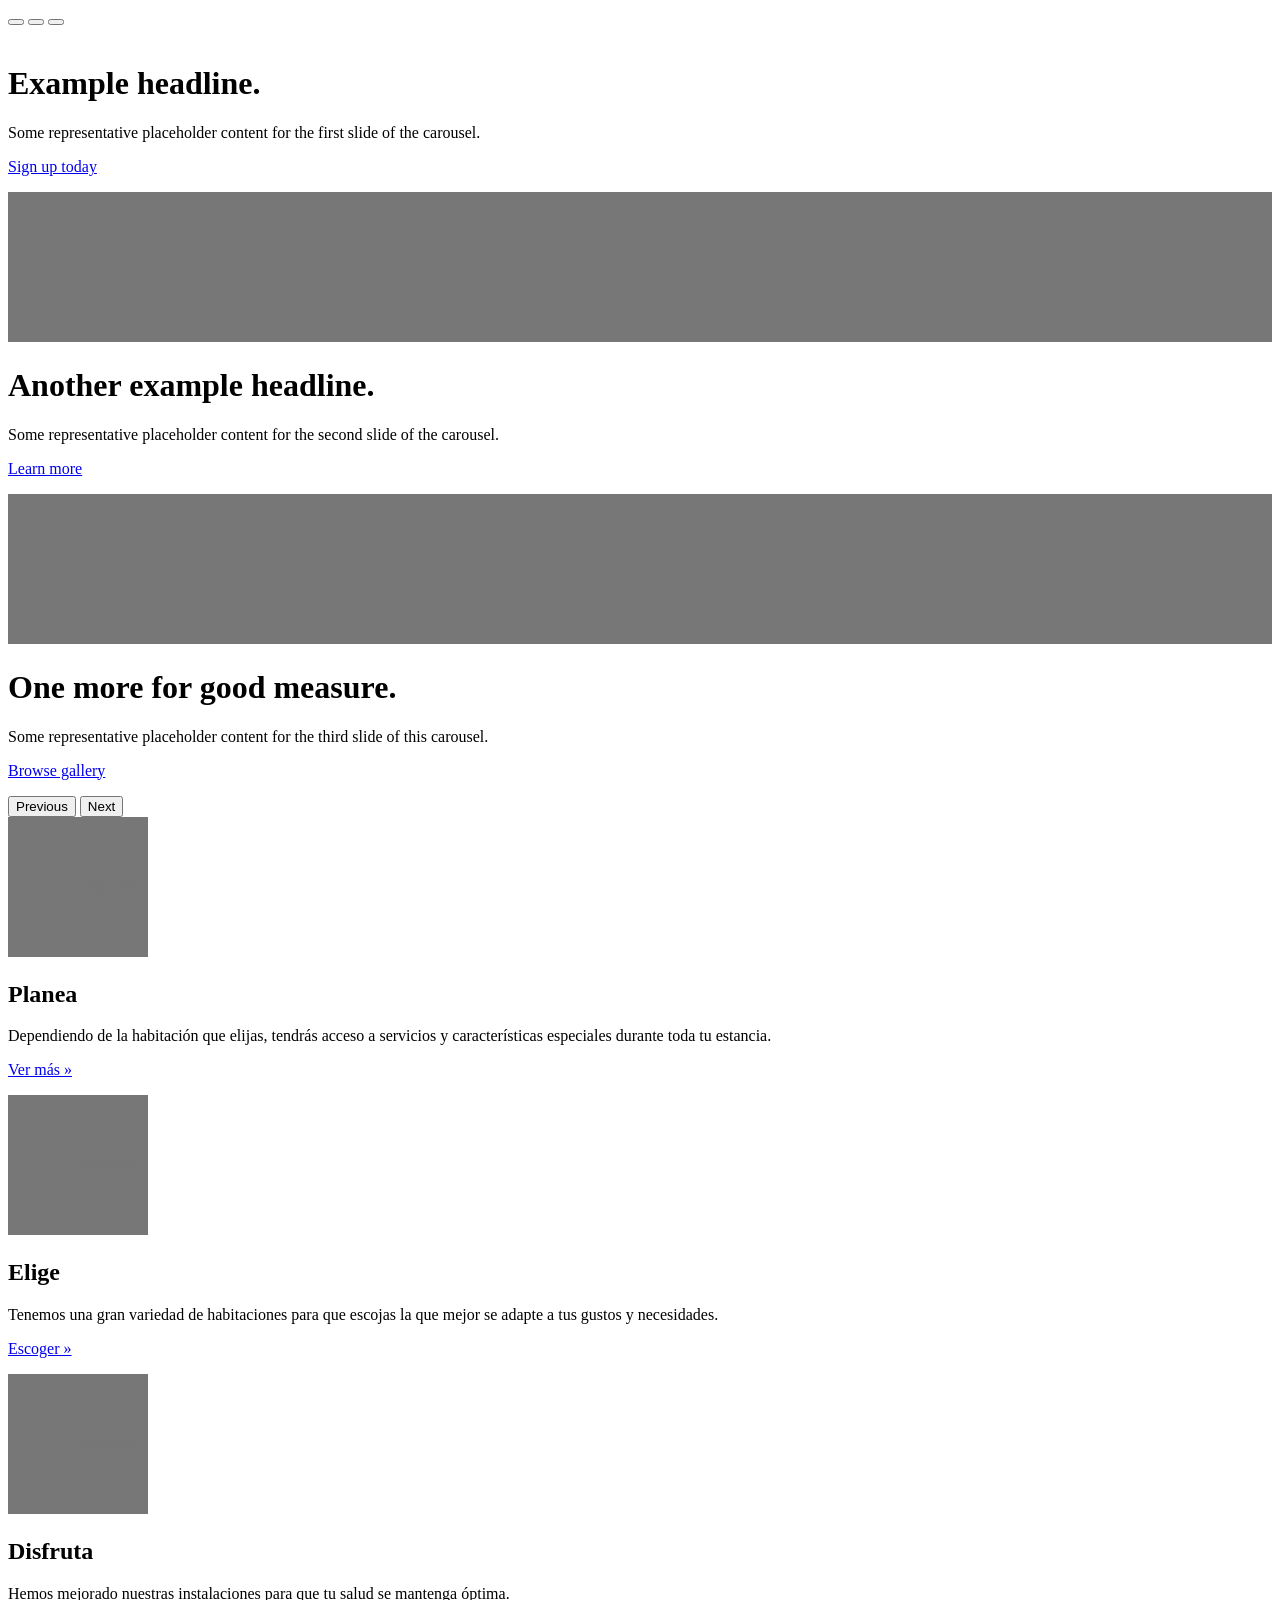
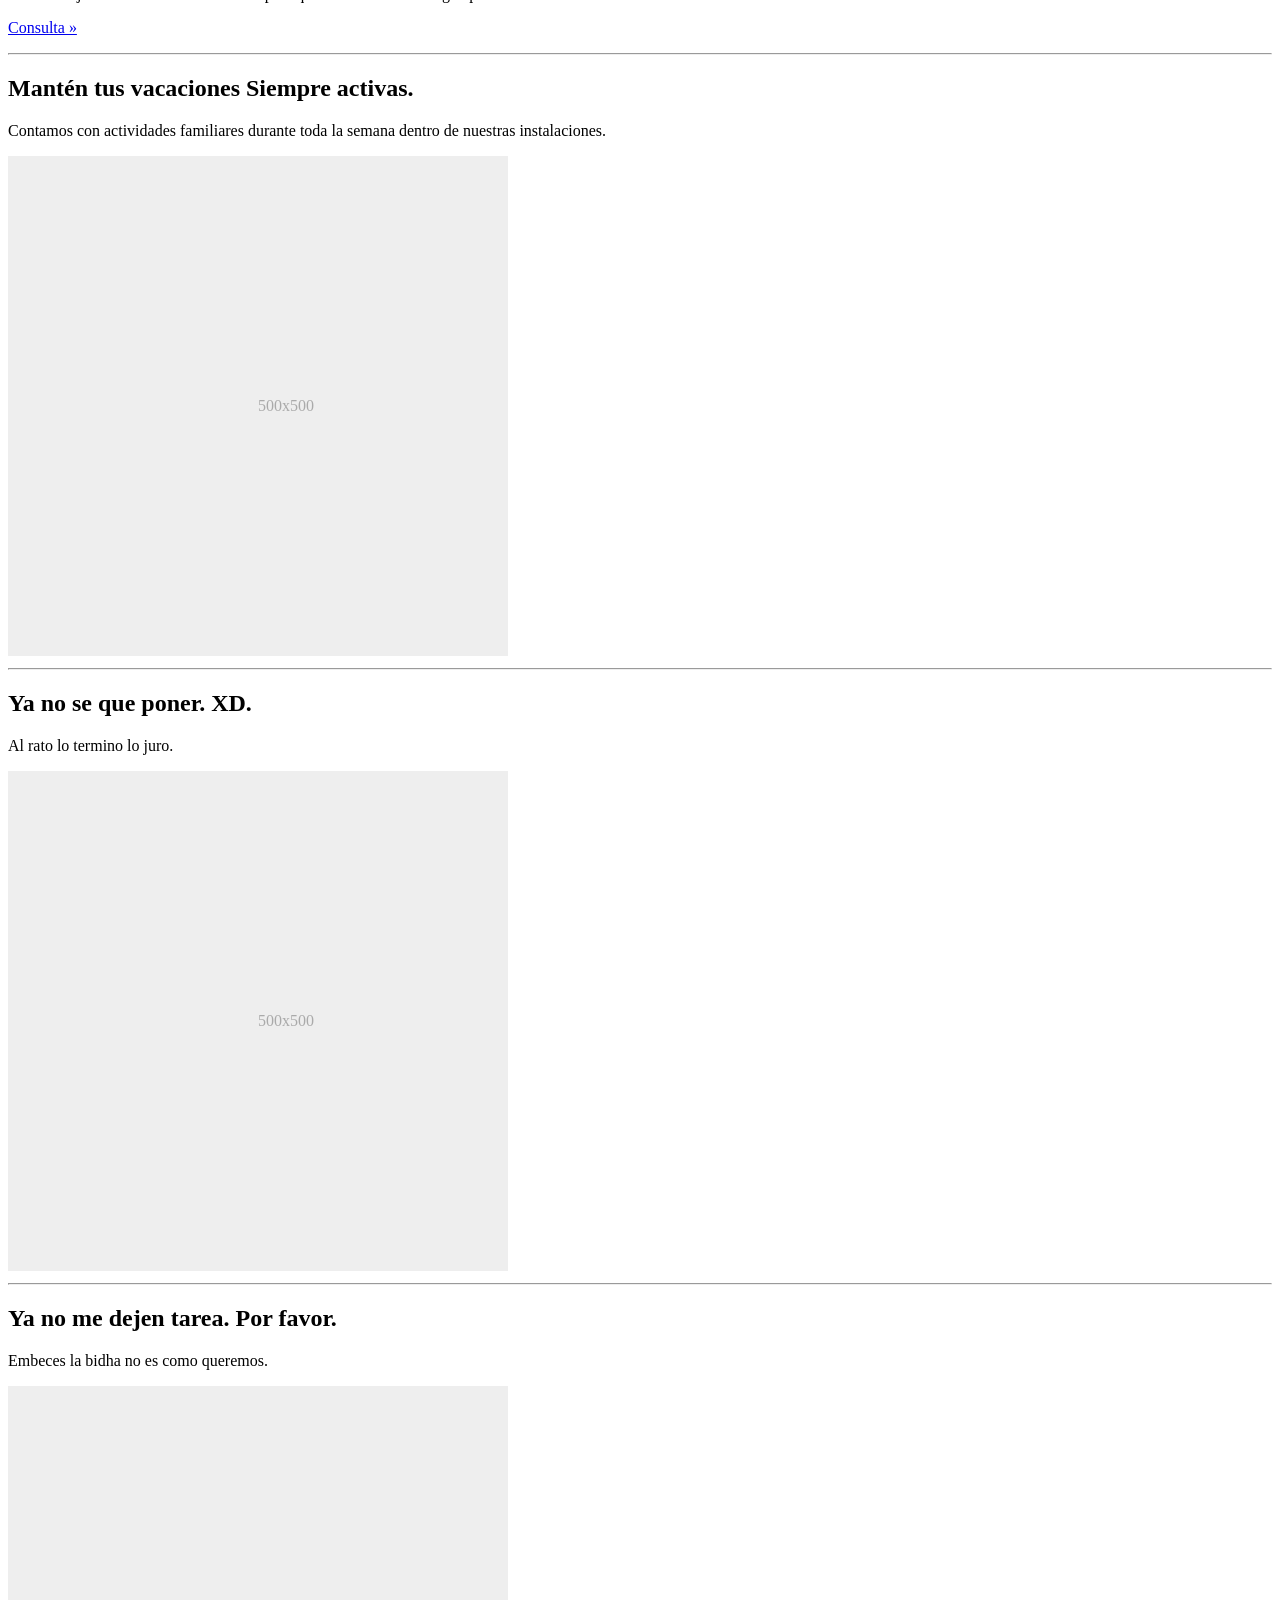
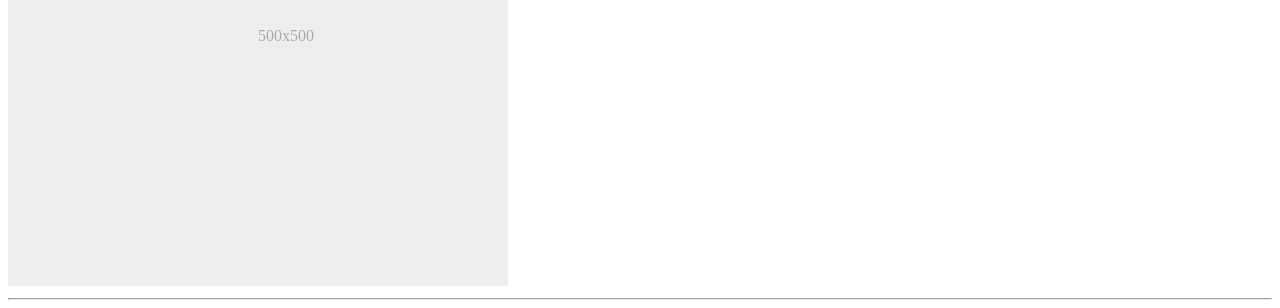
==== src/main/resources/templates/index.html @ cdafa725 "Creacion de estructura del proyecto y se agregan las plantilas base sin Thymeleaf" ====
<!doctype html>
<html lang="en">

<head>
	<title>Website menu 04</title>
	<meta charset="utf-8">
	<meta name="viewport" content="width=device-width, initial-scale=1, shrink-to-fit=no">

	<link rel="stylesheet" href="css/bootstrap.min.css">
	<link rel="stylesheet" href="css/styles.css">
	<link rel="stylesheet" href="css/index.css">

</head>

<body>
	<header>
		<div class="container menu-container">
			<!-- CARGAR LA NAVBAR -->
		</div>
	</header>

	<main>
		<div id="myCarousel" class="carousel slide m-3" data-bs-ride="carousel">
			<div class="carousel-indicators">
				<button type="button" data-bs-target="#myCarousel" data-bs-slide-to="0" class="active"
					aria-current="true" aria-label="Slide 1"></button>
				<button type="button" data-bs-target="#myCarousel" data-bs-slide-to="1" aria-label="Slide 2"></button>
				<button type="button" data-bs-target="#myCarousel" data-bs-slide-to="2" aria-label="Slide 3"></button>
			</div>
			<div class="carousel-inner ">
				<div class="carousel-item active">
					<img src="https://source.unsplash.com/tXqVe7oO-go/1600x900/" alt="">
					

					<div class="container">
						<div class="carousel-caption text-start">
							<h1>Example headline.</h1>
							<p>Some representative placeholder content for the first slide of the carousel.</p>
							<p><a class="btn btn-lg btn-primary" href="#">Sign up today</a></p>
						</div>
					</div>
				</div>
				<div class="carousel-item">
					<svg class="bd-placeholder-img" width="100%" height="100%" xmlns="http://www.w3.org/2000/svg"
						aria-hidden="true" preserveAspectRatio="xMidYMid slice" focusable="false">
						<rect width="100%" height="100%" fill="#777" />
					</svg>

					<div class="container">
						<div class="carousel-caption">
							<h1>Another example headline.</h1>
							<p>Some representative placeholder content for the second slide of the carousel.</p>
							<p><a class="btn btn-lg btn-primary" href="#">Learn more</a></p>
						</div>
					</div>
				</div>
				<div class="carousel-item">
					<svg class="bd-placeholder-img" width="100%" height="100%" xmlns="http://www.w3.org/2000/svg"
						aria-hidden="true" preserveAspectRatio="xMidYMid slice" focusable="false">
						<rect width="100%" height="100%" fill="#777" />
					</svg>

					<div class="container">
						<div class="carousel-caption text-end">
							<h1>One more for good measure.</h1>
							<p>Some representative placeholder content for the third slide of this carousel.</p>
							<p><a class="btn btn-lg btn-primary" href="#">Browse gallery</a></p>
						</div>
					</div>
				</div>
			</div>
			<button class="carousel-control-prev" type="button" data-bs-target="#myCarousel" data-bs-slide="prev">
				<span class="carousel-control-prev-icon" aria-hidden="true"></span>
				<span class="visually-hidden">Previous</span>
			</button>
			<button class="carousel-control-next" type="button" data-bs-target="#myCarousel" data-bs-slide="next">
				<span class="carousel-control-next-icon" aria-hidden="true"></span>
				<span class="visually-hidden">Next</span>
			</button>
		</div>


		<!-- Marketing messaging and featurettes
			  ================================================== -->
		<!-- Wrap the rest of the page in another container to center all the content. -->

		<div class="container marketing">

			<!-- Three columns of text below the carousel -->
			<div class="row blwcarr">
				<div class="col-lg-3 emp-container">
					<svg class="bd-placeholder-img rounded-circle" width="140" height="140"
						xmlns="http://www.w3.org/2000/svg" role="img" aria-label="Placeholder: 140x140"
						preserveAspectRatio="xMidYMid slice" focusable="false">
						<title>Placeholder</title>
						<rect width="100%" height="100%" fill="#777" /><text x="50%" y="50%" fill="#777"
							dy=".3em">140x140</text>
					</svg>

					<h2>Planea</h2>
					<p>Dependiendo de la habitación que elijas, tendrás acceso a servicios y características
						especiales durante toda tu estancia.</p>
					<p><a class="btn btn-secondary" href="#">Ver más &raquo;</a></p>
				</div><!-- /.col-lg-4 -->
				<div class="col-lg-3 emp-container">
					<svg class="bd-placeholder-img rounded-circle" width="140" height="140"
						xmlns="http://www.w3.org/2000/svg" role="img" aria-label="Placeholder: 140x140"
						preserveAspectRatio="xMidYMid slice" focusable="false">
						<title>Placeholder</title>
						<rect width="100%" height="100%" fill="#777" /><text x="50%" y="50%" fill="#777"
							dy=".3em">140x140</text>
					</svg>

					<h2>Elige</h2>
					<p>Tenemos una gran variedad de habitaciones para que escojas la que mejor 
						se adapte a tus gustos y necesidades.</p>
					<p><a class="btn btn-secondary" href="#">Escoger &raquo;</a></p>
				</div><!-- /.col-lg-4 -->
				<div class="col-lg-3 emp-container">
					<svg class="bd-placeholder-img rounded-circle" width="140" height="140"
						xmlns="http://www.w3.org/2000/svg" role="img" aria-label="Placeholder: 140x140"
						preserveAspectRatio="xMidYMid slice" focusable="false">
						<title>Placeholder</title>
						<rect width="100%" height="100%" fill="#777" /><text x="50%" y="50%" fill="#777"
							dy=".3em">140x140</text>
					</svg>

					<h2>Disfruta</h2>
					<p>Hemos mejorado nuestras instalaciones para que tu salud se mantenga óptima.</p>
					<p><a class="btn btn-secondary" href="#">Consulta &raquo;</a></p>
				</div><!-- /.col-lg-4 -->
			</div><!-- /.row -->


			<!-- START THE FEATURETTES -->

			<hr class="featurette-divider">

			<div class="row featurette">
				<div class="col-md-6 emp-container">
					<h2 class="featurette-heading">Mantén tus vacaciones <span class="text-muted">Siempre activas.</span></h2>
					<p class="lead">Contamos con actividades familiares durante toda la semana dentro de 
						nuestras instalaciones.</p>
				</div>
				<div class="col-md-5">
					<svg class="bd-placeholder-img bd-placeholder-img-lg featurette-image img-fluid mx-auto" width="500"
						height="500" xmlns="http://www.w3.org/2000/svg" role="img" aria-label="Placeholder: 500x500"
						preserveAspectRatio="xMidYMid slice" focusable="false">
						<title>Placeholder</title>
						<rect width="100%" height="100%" fill="#eee" /><text x="50%" y="50%" fill="#aaa"
							dy=".3em">500x500</text>
					</svg>

				</div>
			</div>

			<hr class="featurette-divider">

			<div class="row featurette">
				<div class="col-md-6 order-md-2 emp-container">
					<h2 class="featurette-heading">Ya no se que poner. <span class="text-muted">XD.</span></h2>
					<p class="lead">Al rato lo termino lo juro.</p>
				</div>
				<div class="col-md-5 order-md-1">
					<svg class="bd-placeholder-img bd-placeholder-img-lg featurette-image img-fluid mx-auto" width="500"
						height="500" xmlns="http://www.w3.org/2000/svg" role="img" aria-label="Placeholder: 500x500"
						preserveAspectRatio="xMidYMid slice" focusable="false">
						<title>Placeholder</title>
						<rect width="100%" height="100%" fill="#eee" /><text x="50%" y="50%" fill="#aaa"
							dy=".3em">500x500</text>
					</svg>

				</div>
			</div>

			<hr class="featurette-divider">

			<div class="row featurette">
				<div class="col-md-6 emp-container">
					<h2 class="featurette-heading">Ya no me dejen tarea. <span class="text-muted">Por favor.</span></h2>
					<p class="lead">Embeces la bidha no es como queremos.</p>
				</div>
				<div class="col-md-5">
					<svg class="bd-placeholder-img bd-placeholder-img-lg featurette-image img-fluid mx-auto" width="500"
						height="500" xmlns="http://www.w3.org/2000/svg" role="img" aria-label="Placeholder: 500x500"
						preserveAspectRatio="xMidYMid slice" focusable="false">
						<title>Placeholder</title>
						<rect width="100%" height="100%" fill="#eee" /><text x="50%" y="50%" fill="#aaa"
							dy=".3em">500x500</text>
					</svg>

				</div>
			</div>

			<hr class="featurette-divider">

			<!-- /END THE FEATURETTES -->

		</div><!-- /.container -->

	</main>


	<footer>
		<div class="footer-container">
			<!-- CARGAR EL FOOTER -->
		</div>
	</footer>

	<script src="js/jquery.min.js"></script>
	<script src="js/popper.js"></script>
	<script src="js/bootstrap.min.js"></script>
	<script src="js/main.js"></script>
	<!-- <script src="js/index.js"></script> -->
	<script src="https://kit.fontawesome.com/f7f981a367.js" crossorigin="anonymous"></script>

</body>

</html>
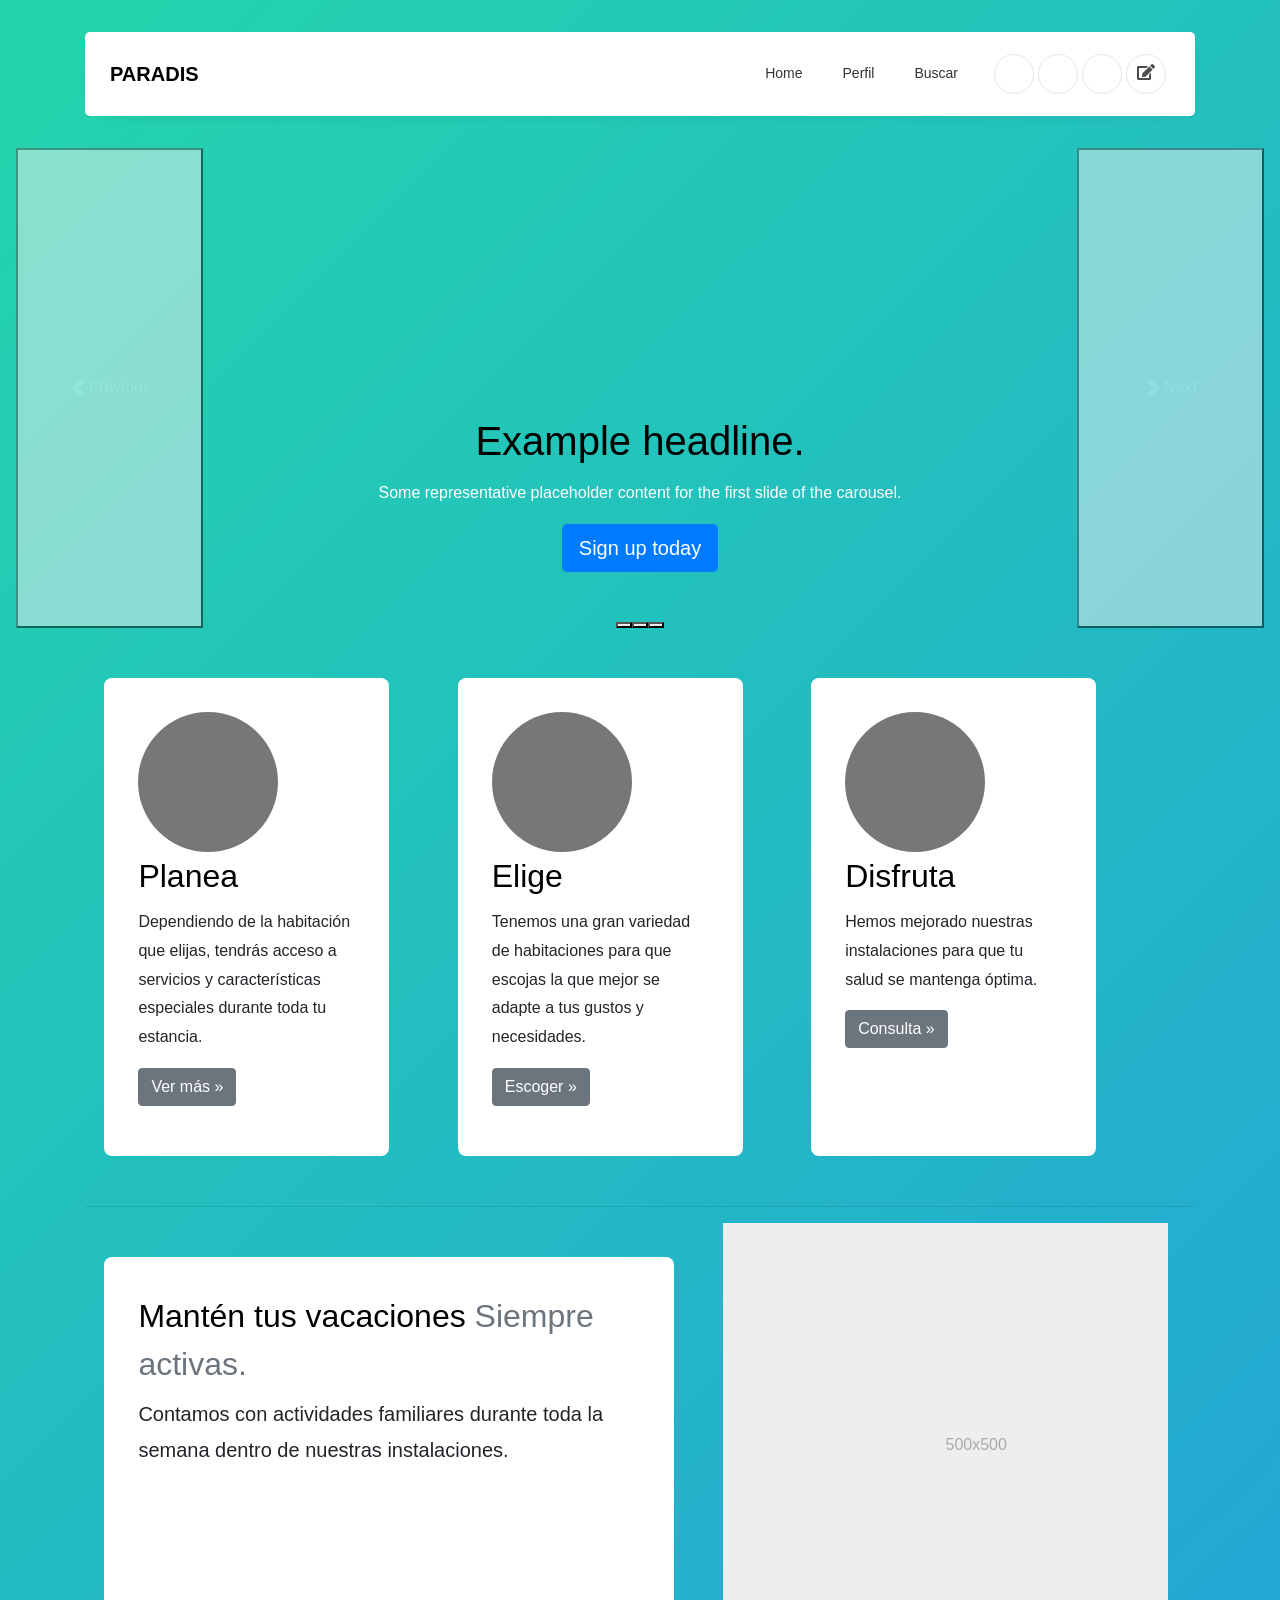
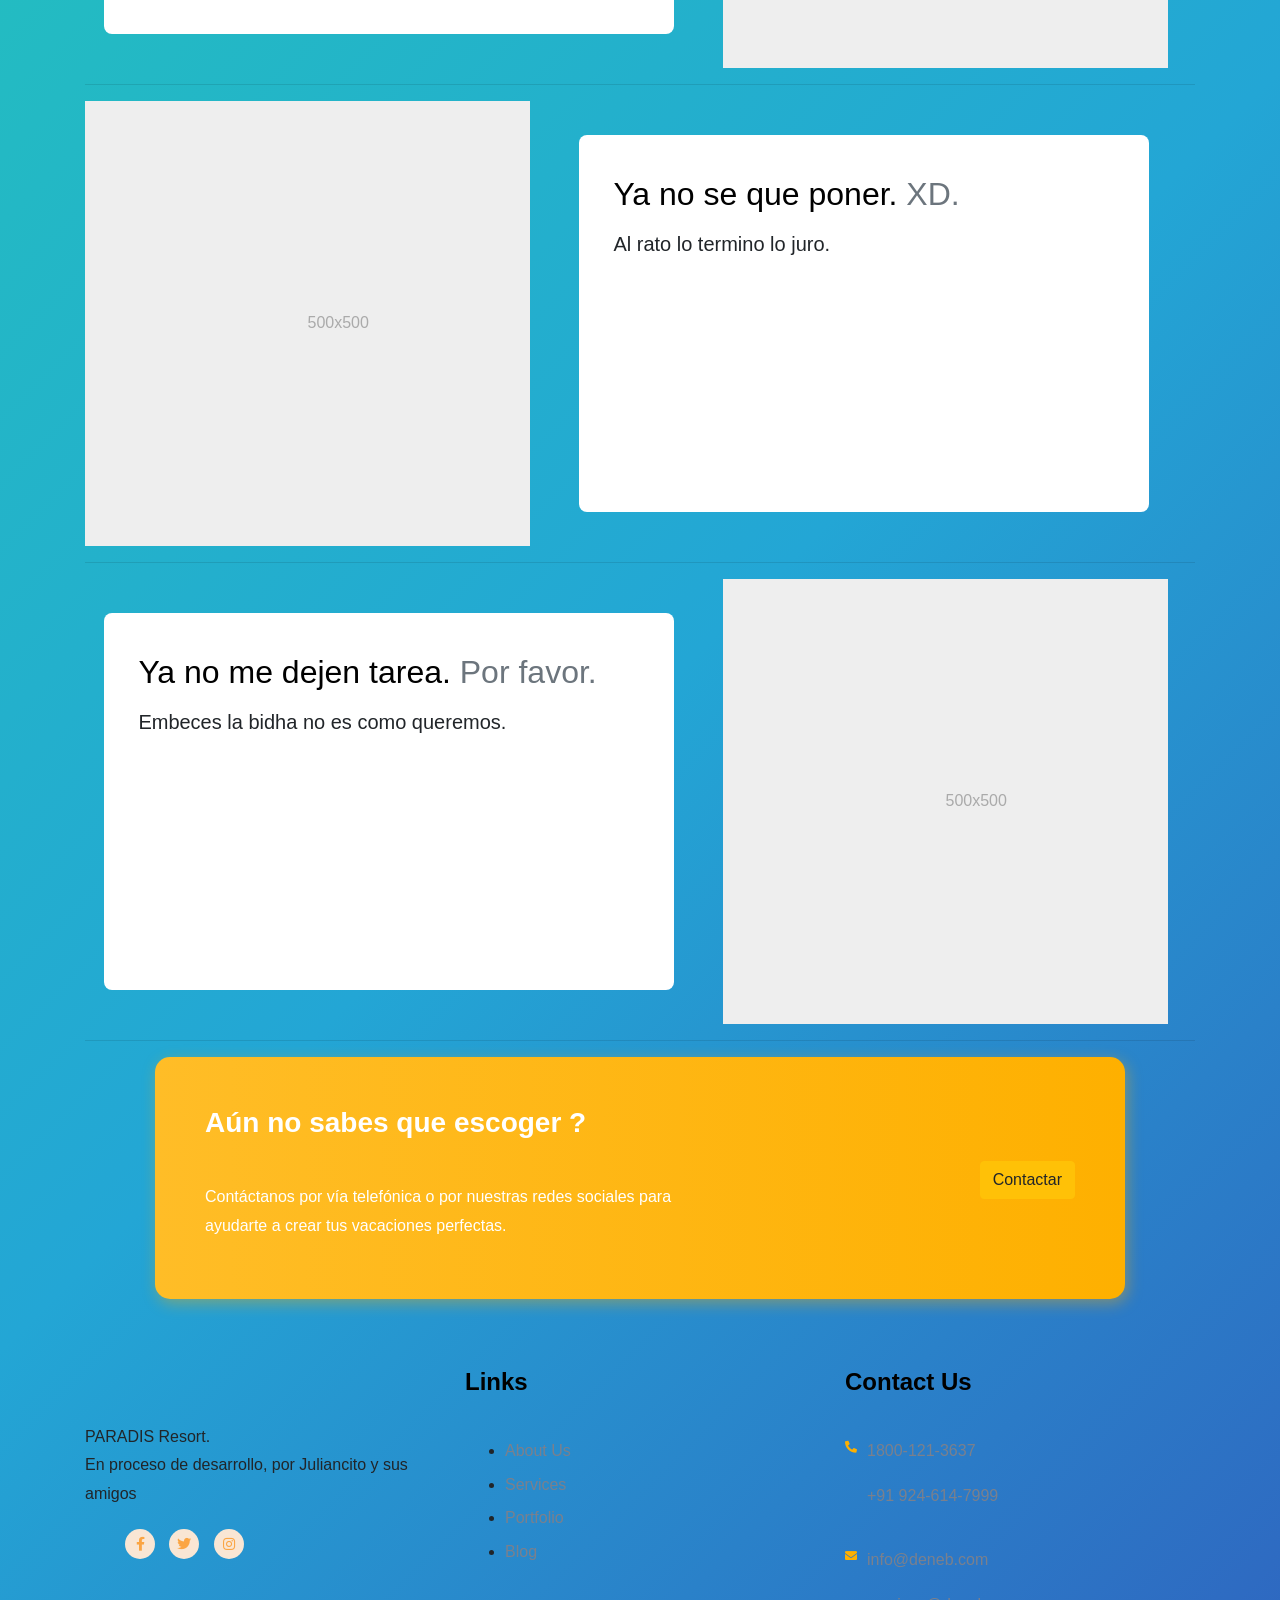
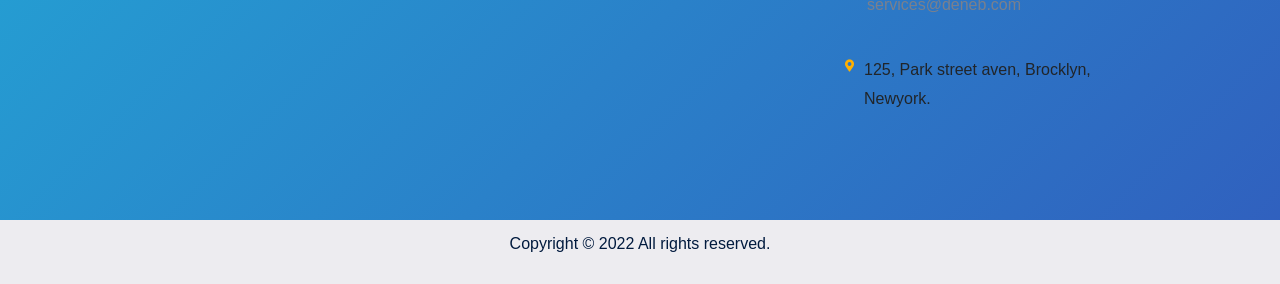
==== commit 0b75f409: "Modificacion a las vistas de perfil y home" ====
--- a/src/main/resources/templates/index.html
+++ b/src/main/resources/templates/index.html
@@ -1,21 +1,93 @@
 <!doctype html>
-<html lang="en">
+<html lang="es">
 
 <head>
-	<title>Website menu 04</title>
+	<title>PARADIS | Home</title>
 	<meta charset="utf-8">
 	<meta name="viewport" content="width=device-width, initial-scale=1, shrink-to-fit=no">
 
-	<link rel="stylesheet" href="css/bootstrap.min.css">
-	<link rel="stylesheet" href="css/styles.css">
-	<link rel="stylesheet" href="css/index.css">
+	<link
+      rel="stylesheet"
+      href="https://maxcdn.bootstrapcdn.com/bootstrap/4.5.2/css/bootstrap.min.css"
+    />
+    <link
+      rel="stylesheet"
+      href="https://use.fontawesome.com/releases/v5.15.1/css/all.css"
+      integrity="sha384-vp86vTRFVJgpjF9jiIGPEEqYqlDwgyBgEF109VFjmqGmIY/Y4HV4d3Gp2irVfcrp"
+      crossorigin="anonymous"
+    />
+    <script src="https://ajax.googleapis.com/ajax/libs/jquery/3.5.1/jquery.min.js"></script>
+    <script src="https://cdnjs.cloudflare.com/ajax/libs/popper.js/1.16.0/umd/popper.min.js"></script>
+    <script src="https://maxcdn.bootstrapcdn.com/bootstrap/4.5.2/js/bootstrap.min.js"></script>
+    <script src="https://cdn.jsdelivr.net/npm/sweetalert2@10"></script>
 
 </head>
 
 <body>
 	<header>
 		<div class="container menu-container">
-			<!-- CARGAR LA NAVBAR -->
+			<nav
+          class="navbar navbar-expand-lg ftco_navbar ftco-navbar-light"
+          id="ftco-navbar"
+        >
+          <div class="container">
+            <a class="navbar-brand" href="index.html">PARADIS</a>
+            <div class="social-media order-lg-last">
+              <p class="mb-0 d-flex">
+                <a
+                  href="#"
+                  class="d-flex align-items-center justify-content-center"
+                  ><span class="fa fa-facebook"
+                    ><i class="sr-only">Facebook</i></span
+                  ></a
+                >
+                <a
+                  href="#"
+                  class="d-flex align-items-center justify-content-center"
+                  ><span class="fa fa-twitter"
+                    ><i class="sr-only">Twitter</i></span
+                  ></a
+                >
+                <a
+                  href="#"
+                  class="d-flex align-items-center justify-content-center"
+                  ><span class="fa fa-instagram"
+                    ><i class="sr-only">Instagram</i></span
+                  ></a
+                >
+                <a
+                  th:href="@{/habitacion/crud-hotel}"
+                  class="d-flex align-items-center justify-content-center"
+                  ><span><i class="fas fa-edit"></i></span
+                ></a>
+              </p>
+            </div>
+            <button
+              class="navbar-toggler"
+              type="button"
+              data-bs-toggle="collapse"
+              data-bs-target="#ftco-nav"
+              aria-controls="ftco-nav"
+              aria-expanded="false"
+              aria-label="Toggle navigation"
+            >
+              <span class="fa fa-bars"></span> Menu
+            </button>
+            <div class="collapse navbar-collapse" id="ftco-nav">
+              <ul class="navbar-nav ml-auto mr-md-3">
+                <li class="nav-item">
+                  <a href="index.html" class="nav-link">Home</a>
+                </li>
+                <li class="nav-item">
+                  <a th:href="@{/usuario/sign-up}" class="nav-link">Perfil</a>
+                </li>
+                <li class="nav-item">
+                  <a href="searches.html" class="nav-link">Buscar</a>
+                </li>
+              </ul>
+            </div>
+          </div>
+        </nav>
 		</div>
 	</header>
 
@@ -203,17 +275,661 @@
 
 	<footer>
 		<div class="footer-container">
-			<!-- CARGAR EL FOOTER -->
+			<section class="deneb_cta">
+				<div class="container">
+				  <div class="cta_wrapper">
+					<div class="row align-items-center">
+					  <div class="col-lg-7">
+						<div class="cta_content">
+						  <h3>Aún no sabes que escoger ?</h3>
+						  <p>
+							Contáctanos por vía telefónica o por nuestras redes
+							sociales para ayudarte a crear tus vacaciones perfectas.
+						  </p>
+						</div>
+					  </div>
+					  <div class="col-lg-5">
+						<div class="button_box">
+						  <a href="#" class="btn btn-warning">Contactar</a>
+						</div>
+					  </div>
+					</div>
+				  </div>
+				</div>
+			  </section>
+			  <footer class="deneb_footer">
+				<div
+				  class="widget_wrapper"
+				  style="
+					background-image: url(http://demo.tortoizthemes.com/deneb-html/deneb-ltr/assets/images/footer_bg.png);
+				  "
+				>
+				  <div class="container">
+					<div class="row">
+					  <div class="col-lg-4 col-md-6 col-12">
+						<div class="widget widegt_about">
+						  <div class="widget_title">
+							<img
+							  src="assets/images/logo_1.png"
+							  class="img-fluid"
+							  alt=""
+							/>
+						  </div>
+						  <p>
+							PARADIS Resort. <br />
+							En proceso de desarrollo, por Juliancito y sus amigos
+						  </p>
+						  <ul class="social">
+							<li>
+							  <a href="#"><i class="fab fa-facebook-f"></i></a>
+							</li>
+							<li>
+							  <a href="#"><i class="fab fa-twitter"></i></a>
+							</li>
+							<li>
+							  <a href="#"><i class="fab fa-instagram"></i></a>
+							</li>
+						  </ul>
+						</div>
+					  </div>
+					  <div class="col-lg-4 col-md-6 col-sm-12">
+						<div class="widget widget_link">
+						  <div class="widget_title">
+							<h4>Links</h4>
+						  </div>
+						  <ul>
+							<li><a href="#">About Us</a></li>
+							<li><a href="#">Services</a></li>
+							<li><a href="#">Portfolio</a></li>
+							<li><a href="#">Blog</a></li>
+						  </ul>
+						</div>
+					  </div>
+					  <div class="col-lg-4 col-md-6 col-sm-12">
+						<div class="widget widget_contact">
+						  <div class="widget_title">
+							<h4>Contact Us</h4>
+						  </div>
+						  <div class="contact_info">
+							<div class="single_info">
+							  <div class="icon">
+								<i class="fas fa-phone-alt"></i>
+							  </div>
+							  <div class="info">
+								<p><a href="tel:+919246147999">1800-121-3637</a></p>
+								<p>
+								  <a href="tel:+919246147999">+91 924-614-7999</a>
+								</p>
+							  </div>
+							</div>
+							<div class="single_info">
+							  <div class="icon">
+								<i class="fas fa-envelope"></i>
+							  </div>
+							  <div class="info">
+								<p>
+								  <a href="mailto:info@deneb.com">info@deneb.com</a>
+								</p>
+								<p>
+								  <a href="mailto:services@deneb.com"
+									>services@deneb.com</a
+								  >
+								</p>
+							  </div>
+							</div>
+							<div class="single_info">
+							  <div class="icon">
+								<i class="fas fa-map-marker-alt"></i>
+							  </div>
+							  <div class="info">
+								<p>
+								  125, Park street aven, Brocklyn,<span
+									>Newyork.</span
+								  >
+								</p>
+							  </div>
+							</div>
+						  </div>
+						</div>
+					  </div>
+					</div>
+				  </div>
+				</div>
+				<div class="copyright_area">
+				  <div class="container">
+					<div class="row">
+					  <div class="col-lg-12">
+						<div class="copyright_text">
+						  <p>Copyright &copy; 2022 All rights reserved.</p>
+						</div>
+					  </div>
+					</div>
+				  </div>
+				</div>
+			  </footer>
 		</div>
 	</footer>
 
-	<script src="js/jquery.min.js"></script>
-	<script src="js/popper.js"></script>
-	<script src="js/bootstrap.min.js"></script>
-	<script src="js/main.js"></script>
+	
 	<!-- <script src="js/index.js"></script> -->
 	<script src="https://kit.fontawesome.com/f7f981a367.js" crossorigin="anonymous"></script>
 
+	<style>
+		:root{
+  --pd-color1: #00c6ff;
+  --pd-color2: #3931af;
+}
+
+body {
+  font-family: "Poppins", Arial, sans-serif;
+  font-size: 16px;
+  line-height: 1.8;
+  font-weight: normal;
+  background: linear-gradient(-45deg, var(--pd-color1) , var(--pd-color2), #23a6d5, #23d5ab);
+	background-size: 400% 400%;
+	animation: gradient 15s ease infinite;
+	height: 100vh;
+}
+
+@keyframes gradient {
+	0% {
+		background-position: 0% 50%;
+	}
+	50% {
+		background-position: 100% 50%;
+	}
+	100% {
+		background-position: 0% 50%;
+	}
+}
+
+a {
+  -webkit-transition: 0.3s all ease;
+  -o-transition: 0.3s all ease;
+  transition: 0.3s all ease;
+  color: var(--pd-color1);
+  text-decoration: none !important;
+}
+a:hover,
+a:focus {
+  text-decoration: none !important;
+  outline: none !important;
+  -webkit-box-shadow: none;
+  box-shadow: none;
+}
+
+h1,
+h2,
+h3,
+h4,
+h5,
+.h1,
+.h2,
+.h3,
+.h4,
+.h5 {
+  line-height: 1.5;
+  font-weight: 400;
+  font-family: "Poppins", Arial, sans-serif;
+  color: #000;
+}
+
+.bg-primary {
+  background: var(--pd-color1) !important;
+}
+
+.ftco-section {
+  padding: 7em 0;
+}
+
+.ftco-no-pt {
+  padding-top: 0;
+}
+
+.ftco-no-pb {
+  padding-bottom: 0;
+}
+
+.heading-section {
+  font-size: 28px;
+  color: #000;
+}
+
+.img {
+  background-size: cover;
+  background-repeat: no-repeat;
+  background-position: center center;
+}
+
+.ftco-navbar-light {
+  background: #fff !important;
+  z-index: 3;
+  padding: 10px 10px;
+  border-radius: 5px;
+  -webkit-box-shadow: 0px 5px 20px -17px rgba(0, 0, 0, 0.34);
+  -moz-box-shadow: 0px 5px 20px -17px rgba(0, 0, 0, 0.34);
+  box-shadow: 0px 5px 20px -17px rgba(0, 0, 0, 0.34);
+}
+@media (max-width: 991.98px) {
+  .ftco-navbar-light {
+    background: #000 !important;
+    position: relative;
+    top: 0;
+    padding: 10px 15px;
+  }
+}
+.ftco-navbar-light .navbar-brand {
+  color: #000;
+  text-transform: uppercase;
+  font-weight: 700;
+}
+.ftco-navbar-light .navbar-brand:hover,
+.ftco-navbar-light .navbar-brand:focus {
+  color: #000;
+}
+@media (max-width: 991.98px) {
+  .ftco-navbar-light .navbar-brand {
+    color: #fff;
+  }
+}
+@media (max-width: 991.98px) {
+  .ftco-navbar-light .navbar-nav {
+    padding-bottom: 10px;
+  }
+}
+.ftco-navbar-light .navbar-nav > .nav-item > .nav-link {
+  font-size: 14px;
+  padding-top: 1.2rem;
+  padding-bottom: 1.2rem;
+  padding-left: 20px;
+  padding-right: 20px;
+  font-weight: 400;
+  color: #333333;
+  position: relative;
+  opacity: 1 !important;
+}
+.ftco-navbar-light .navbar-nav > .nav-item > .nav-link:hover {
+  color: var(--pd-color1);
+}
+@media (max-width: 991.98px) {
+  .ftco-navbar-light .navbar-nav > .nav-item > .nav-link {
+    padding-left: 0;
+    padding-right: 0;
+    padding-top: 0.5rem;
+    padding-bottom: 0.5rem;
+    color: rgba(255, 255, 255, 0.7);
+  }
+  .ftco-navbar-light .navbar-nav > .nav-item > .nav-link:hover {
+    color: #fff;
+  }
+}
+.ftco-navbar-light .navbar-nav > .nav-item .dropdown-menu {
+  border: none;
+  background: #fff;
+  -webkit-box-shadow: 0px 10px 34px -20px rgba(0, 0, 0, 0.41);
+  -moz-box-shadow: 0px 10px 34px -20px rgba(0, 0, 0, 0.41);
+  box-shadow: 0px 10px 34px -20px rgba(0, 0, 0, 0.41);
+  border-radius: 4px;
+  padding: 0;
+}
+.ftco-navbar-light .navbar-nav > .nav-item .dropdown-menu .dropdown-item {
+  font-size: 12px;
+  color: #000;
+}
+.ftco-navbar-light .navbar-nav > .nav-item .dropdown-menu .dropdown-item:hover,
+.ftco-navbar-light .navbar-nav > .nav-item .dropdown-menu .dropdown-item:focus {
+  background: var(--pd-color1);
+  color: #fff;
+}
+.ftco-navbar-light .navbar-nav > .nav-item.cta > a {
+  color: #fff;
+  background: var(--pd-color1);
+  border-radius: 0px;
+}
+@media (max-width: 767.98px) {
+  .ftco-navbar-light .navbar-nav > .nav-item.cta > a {
+    padding-left: 15px;
+    padding-right: 15px;
+  }
+}
+@media (max-width: 991.98px) {
+  .ftco-navbar-light .navbar-nav > .nav-item.cta > a {
+    color: #fff;
+    background: var(--pd-color1);
+    border-radius: 4px;
+  }
+}
+.ftco-navbar-light .navbar-nav > .nav-item.active > a {
+  color: var(--pd-color1);
+}
+@media (max-width: 991.98px) {
+  .ftco-navbar-light .navbar-nav > .nav-item.active > a {
+    color: #fff;
+  }
+}
+.ftco-navbar-light .navbar-toggler {
+  border: none;
+  color: rgba(255, 255, 255, 0.5) !important;
+  cursor: pointer;
+  padding-right: 0;
+  text-transform: uppercase;
+  font-size: 16px;
+  letter-spacing: 0.1em;
+}
+.ftco-navbar-light .navbar-toggler:focus {
+  outline: none !important;
+}
+
+.social-media p a {
+  border: 1px solid #e6e6e6;
+  width: 40px;
+  height: 40px;
+  border-radius: 50%;
+  margin-right: 4px;
+}
+.social-media p a span {
+  color: #4d4d4d;
+}
+.social-media p a:hover {
+  background: var(--pd-color1);
+  border-color: var(--pd-color1);
+}
+.social-media p a:hover span {
+  color: #fff;
+}
+@media (max-width: 991.98px) {
+  .social-media p a {
+    border-color: #fff;
+    width: 30px;
+    height: 30px;
+  }
+  .social-media p a span {
+    color: #fff;
+  }
+}
+
+/* FOOTER STYLES */
+
+.deneb_footer .widget_wrapper {
+    background-repeat: no-repeat;
+    background-size: cover;
+    padding-top: 200px;
+    padding-bottom: 70px;
+}
+@media (max-width: 767px) {
+    .deneb_footer .widget_wrapper .widget {
+        margin-bottom: 40px;
+    }
+}
+.deneb_footer .widget_wrapper .widget .widget_title {
+    margin-bottom: 30px;
+}
+.deneb_footer .widget_wrapper .widget .widget_title h4 {
+    font-weight: bold;
+}
+.deneb_footer .widget_wrapper .widget .widget_title h4:after {
+    content: "";
+    display: block;
+    background: url(../images/shape/line.png) no-repeat;
+    max-width: 38px;
+    height: 2px;
+    margin-top: 5px;
+}
+.deneb_footer .widget_wrapper .widegt_about p {
+    margin-bottom: 20px;
+}
+.deneb_footer .widget_wrapper .widegt_about .social li {
+    display: inline-block;
+    margin-right: 10px;
+}
+.deneb_footer .widget_wrapper .widegt_about .social li a {
+    display: block;
+    width: 30px;
+    height: 30px;
+    line-height: 30px;
+    text-align: center;
+    border-radius: 50%;
+    background-color: #f9e6d4;
+    color: #fba543;
+    font-size: 14px;
+    -webkit-transition: all all 0.5s ease-out 0s;
+    -moz-transition: all all 0.5s ease-out 0s;
+    -ms-transition: all all 0.5s ease-out 0s;
+    -o-transition: all all 0.5s ease-out 0s;
+    transition: all all 0.5s ease-out 0s;
+}
+.deneb_footer .widget_wrapper .widegt_about .social li a:hover,
+.deneb_footer .widget_wrapper .widegt_about .social li a:focus {
+    background-image: -moz-linear-gradient(0deg, #ffbd27 0%, #feb000 100%);
+    background-image: -webkit-linear-gradient(0deg, #ffbd27 0%, #feb000 100%);
+    background-image: -ms-linear-gradient(0deg, #ffbd27 0%, #feb000 100%);
+    color: #fff;
+    box-shadow: 2.5px 4.33px 15px 0px rgba(254, 176, 0, 0.4);
+}
+.deneb_footer .widget_wrapper .widget_link ul li {
+    margin-bottom: 5px;
+}
+.deneb_footer .widget_wrapper .widget_link ul li a {
+    text-transform: capitalize;
+    color: #7a808d;
+}
+.deneb_footer .widget_wrapper .widget_link ul li a:hover,
+.deneb_footer .widget_wrapper .widget_link ul li a:focus {
+    color: #feb000;
+}
+.deneb_footer .widget_wrapper .widget_contact .contact_info .single_info {
+    max-width: 250px;
+    display: flex;
+    flex-wrap: wrap;
+    margin-bottom: 20px;
+}
+.deneb_footer .widget_wrapper .widget_contact .contact_info .single_info .icon {
+    font-size: 12px;
+    color: #feb000;
+    margin-right: 10px;
+}
+.deneb_footer .widget_wrapper .widget_contact .contact_info .single_info .info p a {
+    color: #7a808d;
+}
+.deneb_footer .widget_wrapper .widget_contact .contact_info .single_info .info p span {
+    display: block;
+}
+
+.deneb_footer .copyright_area {
+    background: #edecf0;
+    padding: 10px 0;
+}
+.deneb_footer .copyright_area .copyright_text {
+    text-align: center;
+}
+.deneb_footer .copyright_area .copyright_text p {
+    color: #011a3e;
+}
+.deneb_footer .copyright_area .copyright_text p span {
+    color: #feb000;
+}
+.deneb_cta .cta_wrapper {
+    padding: 45px 50px 42px;
+    max-width: 970px;
+    border-radius: 15px;
+    margin: auto;
+    margin-bottom: -135px;
+    position: relative;
+    background-image: -moz-linear-gradient(0deg, #ffbd27 0%, #feb000 100%);
+    background-image: -webkit-linear-gradient(0deg, #ffbd27 0%, #feb000 100%);
+    background-image: -ms-linear-gradient(0deg, #ffbd27 0%, #feb000 100%);
+    box-shadow: 2.5px 4.33px 15px 0px rgba(254, 176, 0, 0.4);
+    z-index: 1;
+}
+.deneb_cta .cta_wrapper:after {
+    content: "";
+    background: url(../images/shape/cta_shape.png) no-repeat;
+    background-position: bottom;
+    width: 100%;
+    height: 100%;
+    position: absolute;
+    bottom: 0;
+    left: 0;
+    z-index: -1;
+}
+.deneb_cta .cta_wrapper .cta_content h3 {
+    color: #fff;
+    font-weight: bold;
+}
+@media (max-width: 767px) {
+    .deneb_cta .cta_wrapper .cta_content h3 {
+        font-size: 24px;
+    }
+}
+.deneb_cta .cta_wrapper .cta_content h3:after {
+    content: "";
+    display: block;
+    background: url(../images/shape/line_2.png) no-repeat;
+    max-width: 110px;
+    height: 2px;
+    margin-top: 13px;
+    margin-bottom: 24px;
+}
+.deneb_cta .cta_wrapper .cta_content p {
+    color: #fff;
+}
+.deneb_cta .cta_wrapper .button_box {
+    float: right;
+}
+@media only screen and (min-width: 768px) and (max-width: 991px) {
+    .deneb_cta .cta_wrapper .button_box {
+        float: none;
+        text-align: left;
+        margin-top: 30px;
+    }
+}
+@media (max-width: 767px) {
+    .deneb_cta .cta_wrapper .button_box {
+        float: none;
+        text-align: center;
+        margin-top: 30px;
+    }
+}
+.deneb_cta .cta_wrapper .button_box .deneb_btn {
+    background: #fff;
+    color: #011a3e;
+}
+.deneb_cta .cta_wrapper .button_box .deneb_btn:hover,
+.deneb_cta .cta_wrapper .button_box .deneb_btn:focus {
+    box-shadow: 2.5px 4.33px 15px 0px rgba(0, 0, 0, 0.15);
+}
+
+.menu-container{
+  margin-top: 2rem;
+  margin-bottom: 2rem;
+}
+
+
+
+.carousel-item{
+    height: 30rem;    
+}
+
+.emp-container{
+  padding: 3%;
+  margin-top: 3%;
+  margin-bottom: 3%;
+  margin-right: 3%;
+  margin-left: 3%;
+  box-sizing: border-box;
+  border-radius: 0.5rem;
+  background: #fff;
+}
+	</style>
+
+	<script>
+		$('#myCarousel').carousel({
+    interval: false
+  });
+  $('#carousel-thumbs').carousel({
+    interval: false
+  });
+  
+  // handles the carousel thumbnails
+  // https://stackoverflow.com/questions/25752187/bootstrap-carousel-with-thumbnails-multiple-carousel
+  $('[id^=carousel-selector-]').click(function() {
+    var id_selector = $(this).attr('id');
+    var id = parseInt( id_selector.substr(id_selector.lastIndexOf('-') + 1) );
+    $('#myCarousel').carousel(id);
+  });
+  // Only display 3 items in nav on mobile.
+  if ($(window).width() < 575) {
+    $('#carousel-thumbs .row div:nth-child(4)').each(function() {
+      var rowBoundary = $(this);
+      $('<div class="row mx-0">').insertAfter(rowBoundary.parent()).append(rowBoundary.nextAll().addBack());
+    });
+    $('#carousel-thumbs .carousel-item .row:nth-child(even)').each(function() {
+      var boundary = $(this);
+      $('<div class="carousel-item">').insertAfter(boundary.parent()).append(boundary.nextAll().addBack());
+    });
+  }
+  // Hide slide arrows if too few items.
+  if ($('#carousel-thumbs .carousel-item').length < 2) {
+    $('#carousel-thumbs [class^=carousel-control-]').remove();
+    $('.machine-carousel-container #carousel-thumbs').css('padding','0 5px');
+  }
+  // when the carousel slides, auto update
+  $('#myCarousel').on('slide.bs.carousel', function(e) {
+    var id = parseInt( $(e.relatedTarget).attr('data-slide-number') );
+    $('[id^=carousel-selector-]').removeClass('selected');
+    $('[id=carousel-selector-'+id+']').addClass('selected');
+  });
+  // when user swipes, go next or previous
+  $('#myCarousel').swipe({
+    fallbackToMouseEvents: true,
+    swipeLeft: function(e) {
+      $('#myCarousel').carousel('next');
+    },
+    swipeRight: function(e) {
+      $('#myCarousel').carousel('prev');
+    },
+    allowPageScroll: 'vertical',
+    preventDefaultEvents: false,
+    threshold: 75
+  });
+  /*
+  $(document).on('click', '[data-toggle="lightbox"]', function(event) {
+    event.preventDefault();
+    $(this).ekkoLightbox();
+  });
+  */
+  
+  $('#myCarousel .carousel-item img').on('click', function(e) {
+    var src = $(e.target).attr('data-remote');
+    if (src) $(this).ekkoLightbox();
+  });
+
+  
+        $(document).ready(function () {
+          $(".menu-container").load("nav.html");
+		  $(".footer-container").load("footer.html");
+        });
+      
+
+(function($) {
+
+	"use strict";
+
+	$('nav .dropdown').hover(function(){
+		var $this = $(this);
+		$this.addClass('show');
+		$this.find('> a').attr('aria-expanded', true);
+		$this.find('.dropdown-menu').addClass('show');
+	}, function(){
+		var $this = $(this);
+			$this.removeClass('show');
+			$this.find('> a').attr('aria-expanded', false);
+			$this.find('.dropdown-menu').removeClass('show');
+	});
+
+})(jQuery);
+
+	</script>
 </body>
 
 </html>
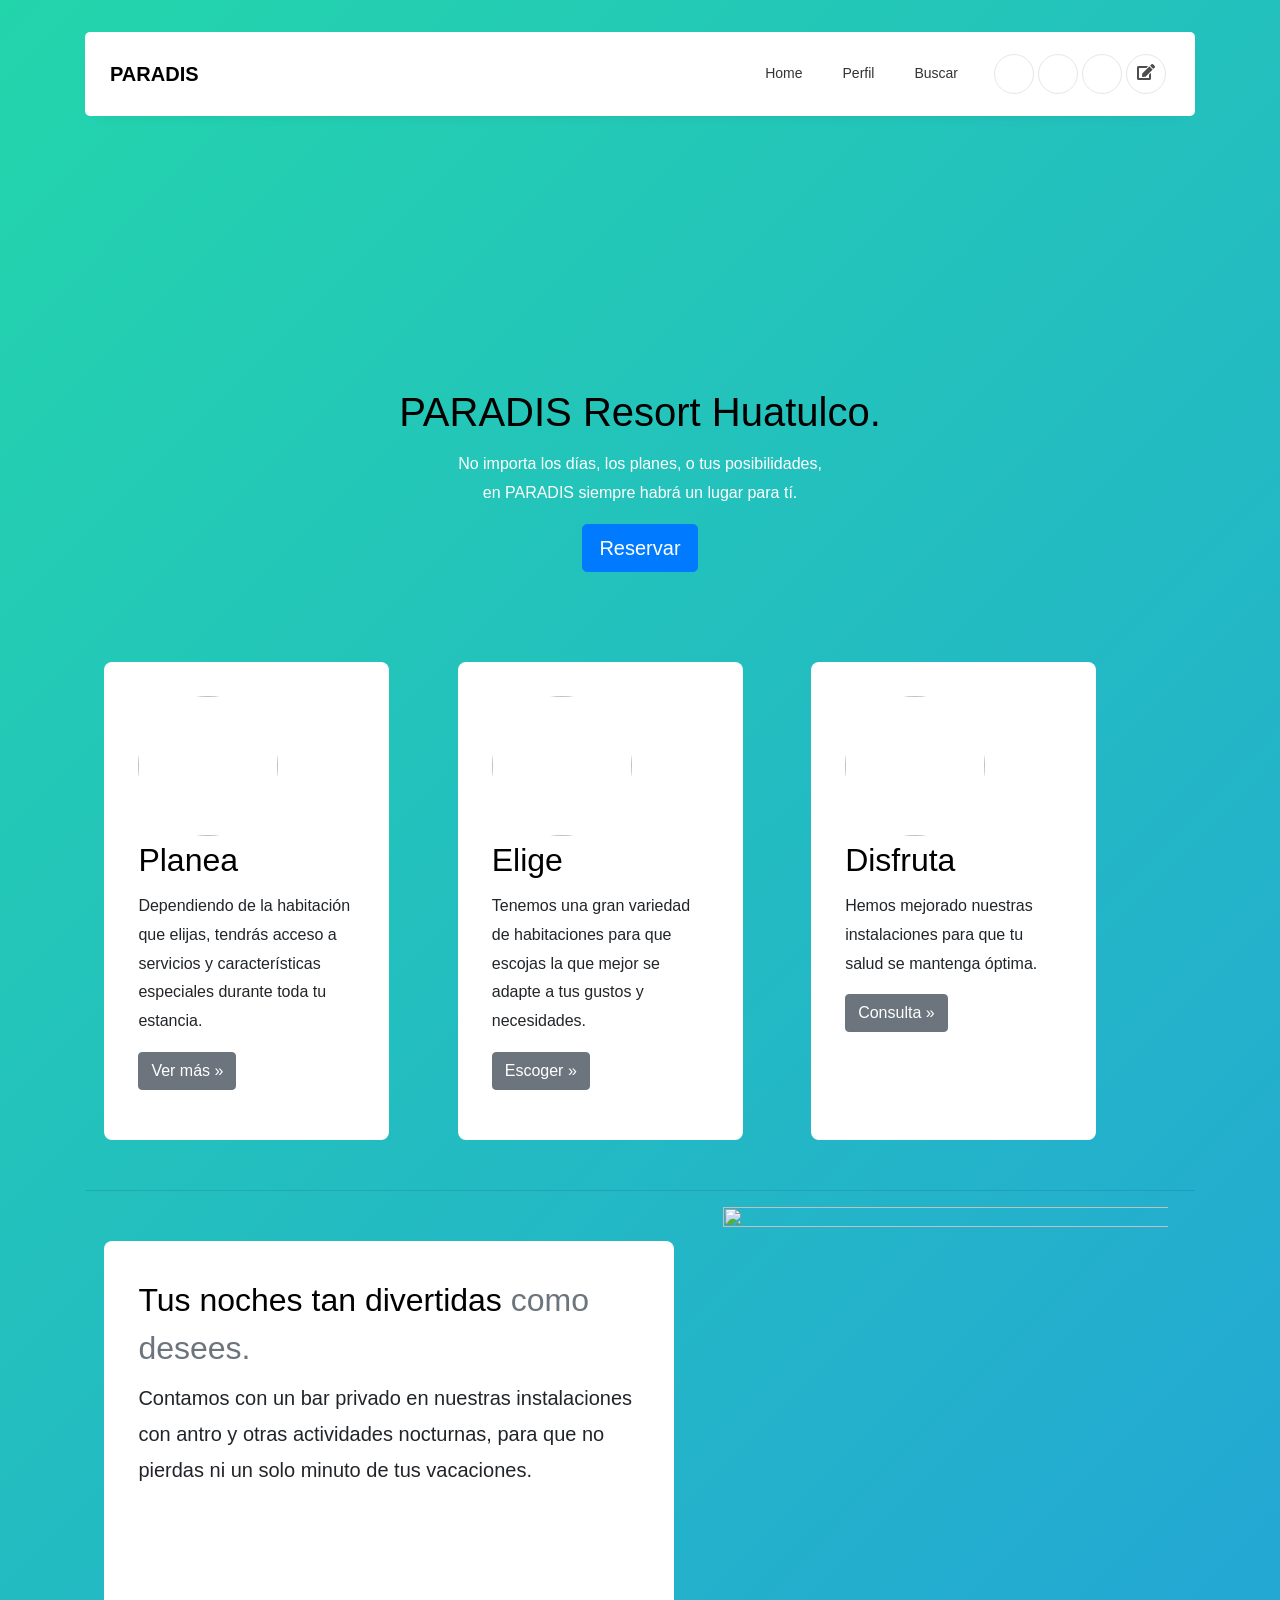
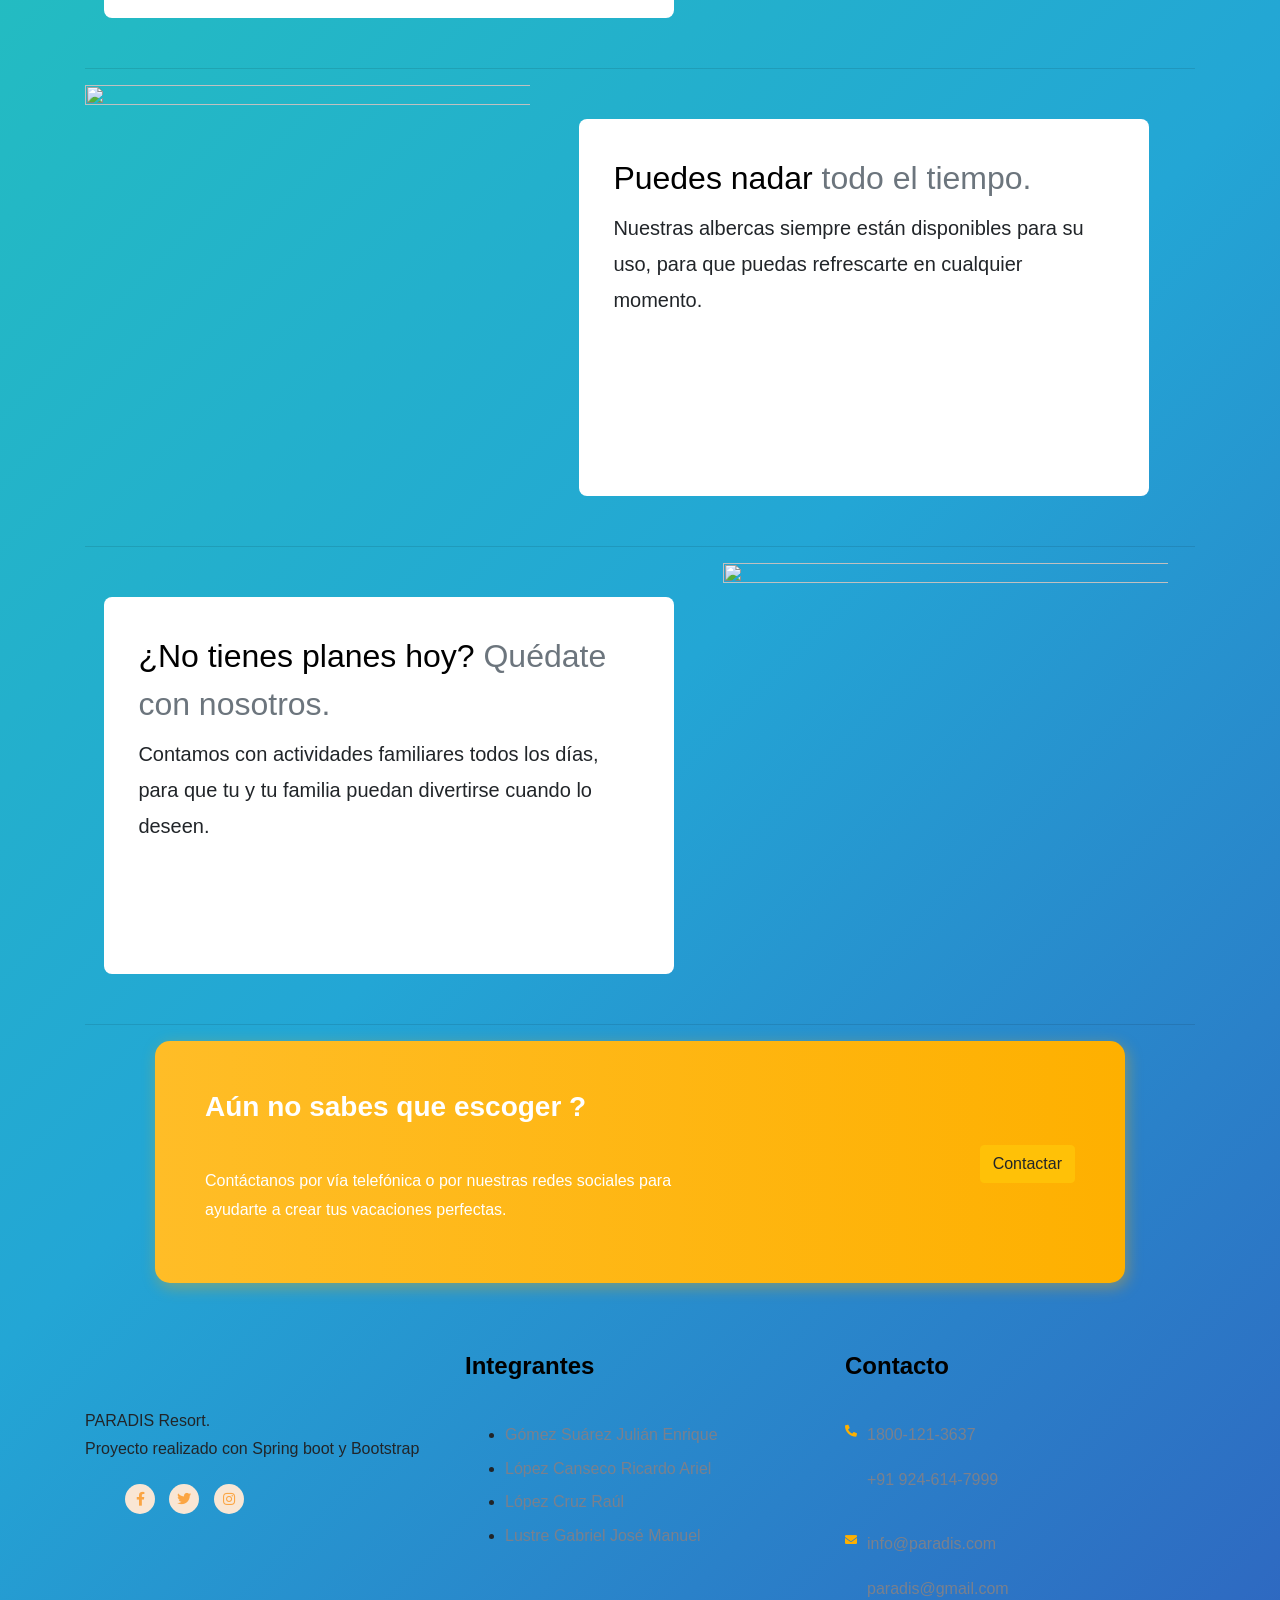
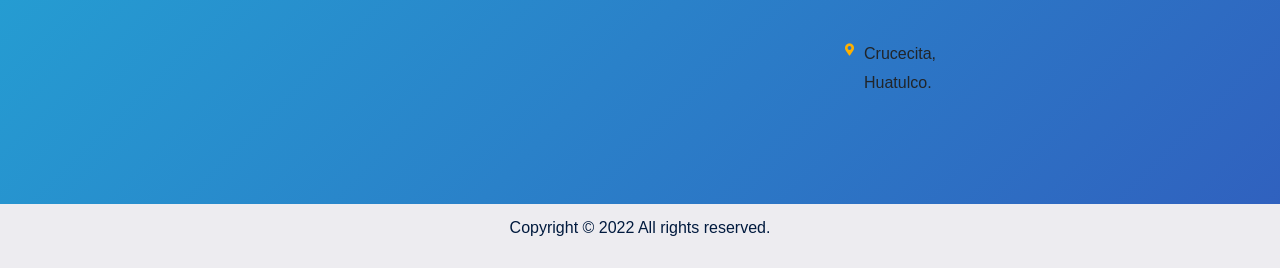
==== commit 66b05831: "Se configura correctamente la navbar y se da formato final al index" ====
--- a/src/main/resources/templates/index.html
+++ b/src/main/resources/templates/index.html
@@ -26,129 +26,50 @@
 <body>
 	<header>
 		<div class="container menu-container">
-			<nav
-          class="navbar navbar-expand-lg ftco_navbar ftco-navbar-light"
-          id="ftco-navbar"
-        >
-          <div class="container">
+      <nav class="navbar navbar-expand-lg ftco_navbar ftco-navbar-light" id="ftco-navbar">
+        <div class="container">
             <a class="navbar-brand" href="index.html">PARADIS</a>
             <div class="social-media order-lg-last">
-              <p class="mb-0 d-flex">
-                <a
-                  href="#"
-                  class="d-flex align-items-center justify-content-center"
-                  ><span class="fa fa-facebook"
-                    ><i class="sr-only">Facebook</i></span
-                  ></a
-                >
-                <a
-                  href="#"
-                  class="d-flex align-items-center justify-content-center"
-                  ><span class="fa fa-twitter"
-                    ><i class="sr-only">Twitter</i></span
-                  ></a
-                >
-                <a
-                  href="#"
-                  class="d-flex align-items-center justify-content-center"
-                  ><span class="fa fa-instagram"
-                    ><i class="sr-only">Instagram</i></span
-                  ></a
-                >
-                <a
-                  th:href="@{/habitacion/crud-hotel}"
-                  class="d-flex align-items-center justify-content-center"
-                  ><span><i class="fas fa-edit"></i></span
-                ></a>
-              </p>
+                <p class="mb-0 d-flex">
+                    <a href="#" class="d-flex align-items-center justify-content-center"><span class="fa fa-facebook"><i class="sr-only">Facebook</i></span></a>
+                    <a href="#" class="d-flex align-items-center justify-content-center"><span class="fa fa-twitter"><i class="sr-only">Twitter</i></span></a>
+                    <a href="#" class="d-flex align-items-center justify-content-center"><span class="fa fa-instagram"><i class="sr-only">Instagram</i></span></a>
+                    <a th:href="@{/habitacion/crud-hotel}" class="d-flex align-items-center justify-content-center"><span><i class="fas fa-edit"></i></span></a>
+                </p>
             </div>
-            <button
-              class="navbar-toggler"
-              type="button"
-              data-bs-toggle="collapse"
-              data-bs-target="#ftco-nav"
-              aria-controls="ftco-nav"
-              aria-expanded="false"
-              aria-label="Toggle navigation"
-            >
-              <span class="fa fa-bars"></span> Menu
+            <button class="navbar-toggler" type="button" data-toggle="collapse" data-target="#ftco-nav" aria-controls="ftco-nav" aria-expanded="false" aria-label="Toggle navigation">
+                <span class="fa fa-bars"></span> Menu
             </button>
             <div class="collapse navbar-collapse" id="ftco-nav">
-              <ul class="navbar-nav ml-auto mr-md-3">
-                <li class="nav-item">
-                  <a href="index.html" class="nav-link">Home</a>
-                </li>
-                <li class="nav-item">
-                  <a th:href="@{/usuario/sign-up}" class="nav-link">Perfil</a>
-                </li>
-                <li class="nav-item">
-                  <a href="searches.html" class="nav-link">Buscar</a>
-                </li>
-              </ul>
+                <ul class="navbar-nav ml-auto mr-md-3">
+                    <li class="nav-item"><a th:href="@{/}" class="nav-link">Home</a></li>
+                    <li class="nav-item"><a th:href="@{/usuario/login}" class="nav-link">Perfil</a></li>
+                    <li class="nav-item"><a th:href="@{/habitacion/searches}" class="nav-link">Buscar</a></li>
+                  </ul>
             </div>
-          </div>
-        </nav>
+        </div>
+    </nav>
 		</div>
 	</header>
 
 	<main>
-		<div id="myCarousel" class="carousel slide m-3" data-bs-ride="carousel">
-			<div class="carousel-indicators">
-				<button type="button" data-bs-target="#myCarousel" data-bs-slide-to="0" class="active"
-					aria-current="true" aria-label="Slide 1"></button>
-				<button type="button" data-bs-target="#myCarousel" data-bs-slide-to="1" aria-label="Slide 2"></button>
-				<button type="button" data-bs-target="#myCarousel" data-bs-slide-to="2" aria-label="Slide 3"></button>
-			</div>
+		<div id="myCarousel" class="carousel slide m-3" data-ride="carousel">
+			
 			<div class="carousel-inner ">
 				<div class="carousel-item active">
-					<img src="https://source.unsplash.com/tXqVe7oO-go/1600x900/" alt="">
+					<img src="https://cdn.pixabay.com/photo/2021/08/02/16/22/beach-6517214_960_720.jpg" alt="">
 					
 
 					<div class="container">
 						<div class="carousel-caption text-start">
-							<h1>Example headline.</h1>
-							<p>Some representative placeholder content for the first slide of the carousel.</p>
-							<p><a class="btn btn-lg btn-primary" href="#">Sign up today</a></p>
+							<h1>PARADIS Resort Huatulco.</h1>
+							<p>No importa los días, los planes, o tus posibilidades, <br>
+                en PARADIS siempre habrá un lugar para tí.</p>
+							<p><a class="btn btn-lg btn-primary" href="#">Reservar</a></p>
 						</div>
 					</div>
 				</div>
-				<div class="carousel-item">
-					<svg class="bd-placeholder-img" width="100%" height="100%" xmlns="http://www.w3.org/2000/svg"
-						aria-hidden="true" preserveAspectRatio="xMidYMid slice" focusable="false">
-						<rect width="100%" height="100%" fill="#777" />
-					</svg>
-
-					<div class="container">
-						<div class="carousel-caption">
-							<h1>Another example headline.</h1>
-							<p>Some representative placeholder content for the second slide of the carousel.</p>
-							<p><a class="btn btn-lg btn-primary" href="#">Learn more</a></p>
-						</div>
-					</div>
-				</div>
-				<div class="carousel-item">
-					<svg class="bd-placeholder-img" width="100%" height="100%" xmlns="http://www.w3.org/2000/svg"
-						aria-hidden="true" preserveAspectRatio="xMidYMid slice" focusable="false">
-						<rect width="100%" height="100%" fill="#777" />
-					</svg>
-
-					<div class="container">
-						<div class="carousel-caption text-end">
-							<h1>One more for good measure.</h1>
-							<p>Some representative placeholder content for the third slide of this carousel.</p>
-							<p><a class="btn btn-lg btn-primary" href="#">Browse gallery</a></p>
-						</div>
-					</div>
-				</div>
-			</div>
-			<button class="carousel-control-prev" type="button" data-bs-target="#myCarousel" data-bs-slide="prev">
-				<span class="carousel-control-prev-icon" aria-hidden="true"></span>
-				<span class="visually-hidden">Previous</span>
-			</button>
-			<button class="carousel-control-next" type="button" data-bs-target="#myCarousel" data-bs-slide="next">
-				<span class="carousel-control-next-icon" aria-hidden="true"></span>
-				<span class="visually-hidden">Next</span>
-			</button>
+				
 		</div>
 
 
@@ -161,13 +82,11 @@
 			<!-- Three columns of text below the carousel -->
 			<div class="row blwcarr">
 				<div class="col-lg-3 emp-container">
-					<svg class="bd-placeholder-img rounded-circle" width="140" height="140"
-						xmlns="http://www.w3.org/2000/svg" role="img" aria-label="Placeholder: 140x140"
-						preserveAspectRatio="xMidYMid slice" focusable="false">
+					<img class="bd-placeholder-img rounded-circle" width="140" height="140"
+						src="https://cdn.pixabay.com/photo/2015/07/17/22/43/student-849822_960_720.jpg" focusable="false">
 						<title>Placeholder</title>
-						<rect width="100%" height="100%" fill="#777" /><text x="50%" y="50%" fill="#777"
-							dy=".3em">140x140</text>
-					</svg>
+						<rect width="100%" height="100%" fill="#777" />
+        </img>
 
 					<h2>Planea</h2>
 					<p>Dependiendo de la habitación que elijas, tendrás acceso a servicios y características
@@ -175,13 +94,11 @@
 					<p><a class="btn btn-secondary" href="#">Ver más &raquo;</a></p>
 				</div><!-- /.col-lg-4 -->
 				<div class="col-lg-3 emp-container">
-					<svg class="bd-placeholder-img rounded-circle" width="140" height="140"
-						xmlns="http://www.w3.org/2000/svg" role="img" aria-label="Placeholder: 140x140"
-						preserveAspectRatio="xMidYMid slice" focusable="false">
+					<img class="bd-placeholder-img rounded-circle" width="140" height="140"
+						src="https://cdn.pixabay.com/photo/2016/08/26/15/06/home-1622401_960_720.jpg" focusable="false">
 						<title>Placeholder</title>
-						<rect width="100%" height="100%" fill="#777" /><text x="50%" y="50%" fill="#777"
-							dy=".3em">140x140</text>
-					</svg>
+						<rect width="100%" height="100%" fill="#777" />
+        </img>
 
 					<h2>Elige</h2>
 					<p>Tenemos una gran variedad de habitaciones para que escojas la que mejor 
@@ -189,13 +106,11 @@
 					<p><a class="btn btn-secondary" href="#">Escoger &raquo;</a></p>
 				</div><!-- /.col-lg-4 -->
 				<div class="col-lg-3 emp-container">
-					<svg class="bd-placeholder-img rounded-circle" width="140" height="140"
-						xmlns="http://www.w3.org/2000/svg" role="img" aria-label="Placeholder: 140x140"
-						preserveAspectRatio="xMidYMid slice" focusable="false">
+					<img class="bd-placeholder-img rounded-circle" width="140" height="140"
+						src="https://cdn.pixabay.com/photo/2020/07/20/12/08/couple-5422795_960_720.jpg" focusable="false">
 						<title>Placeholder</title>
-						<rect width="100%" height="100%" fill="#777" /><text x="50%" y="50%" fill="#777"
-							dy=".3em">140x140</text>
-					</svg>
+						<rect width="100%" height="100%" fill="#777" />
+        </img>
 
 					<h2>Disfruta</h2>
 					<p>Hemos mejorado nuestras instalaciones para que tu salud se mantenga óptima.</p>
@@ -210,18 +125,15 @@
 
 			<div class="row featurette">
 				<div class="col-md-6 emp-container">
-					<h2 class="featurette-heading">Mantén tus vacaciones <span class="text-muted">Siempre activas.</span></h2>
-					<p class="lead">Contamos con actividades familiares durante toda la semana dentro de 
-						nuestras instalaciones.</p>
+					<h2 class="featurette-heading">Tus noches tan divertidas <span class="text-muted">como desees.</span></h2>
+					<p class="lead">Contamos con un bar privado en nuestras instalaciones con antro y otras
+            actividades nocturnas, para que no pierdas ni un solo minuto de tus vacaciones.</p>
 				</div>
 				<div class="col-md-5">
-					<svg class="bd-placeholder-img bd-placeholder-img-lg featurette-image img-fluid mx-auto" width="500"
-						height="500" xmlns="http://www.w3.org/2000/svg" role="img" aria-label="Placeholder: 500x500"
-						preserveAspectRatio="xMidYMid slice" focusable="false">
-						<title>Placeholder</title>
-						<rect width="100%" height="100%" fill="#eee" /><text x="50%" y="50%" fill="#aaa"
-							dy=".3em">500x500</text>
-					</svg>
+					<img class="bd-placeholder-img bd-placeholder-img-lg featurette-image img-fluid mx-auto" width="500"
+						height="500" src="https://cdn.pixabay.com/photo/2018/03/03/03/22/alcohol-3194824_960_720.jpg"
+						<rect width="100%" height="100%" fill="#eee" />
+        </img>
 
 				</div>
 			</div>
@@ -230,17 +142,15 @@
 
 			<div class="row featurette">
 				<div class="col-md-6 order-md-2 emp-container">
-					<h2 class="featurette-heading">Ya no se que poner. <span class="text-muted">XD.</span></h2>
-					<p class="lead">Al rato lo termino lo juro.</p>
+					<h2 class="featurette-heading">Puedes nadar <span class="text-muted">todo el tiempo.</span></h2>
+					<p class="lead">Nuestras albercas siempre están disponibles para su uso, para que
+            puedas refrescarte en cualquier momento.</p>
 				</div>
 				<div class="col-md-5 order-md-1">
-					<svg class="bd-placeholder-img bd-placeholder-img-lg featurette-image img-fluid mx-auto" width="500"
-						height="500" xmlns="http://www.w3.org/2000/svg" role="img" aria-label="Placeholder: 500x500"
-						preserveAspectRatio="xMidYMid slice" focusable="false">
-						<title>Placeholder</title>
-						<rect width="100%" height="100%" fill="#eee" /><text x="50%" y="50%" fill="#aaa"
-							dy=".3em">500x500</text>
-					</svg>
+					<img class="bd-placeholder-img bd-placeholder-img-lg featurette-image img-fluid mx-auto" width="500"
+						height="500" src="https://cdn.pixabay.com/photo/2019/12/28/19/44/house-4725577_960_720.jpg"
+						<rect width="100%" height="100%" fill="#eee" />
+        </img>
 
 				</div>
 			</div>
@@ -249,17 +159,15 @@
 
 			<div class="row featurette">
 				<div class="col-md-6 emp-container">
-					<h2 class="featurette-heading">Ya no me dejen tarea. <span class="text-muted">Por favor.</span></h2>
-					<p class="lead">Embeces la bidha no es como queremos.</p>
+					<h2 class="featurette-heading">¿No tienes planes hoy? <span class="text-muted"> Quédate con nosotros.</span></h2>
+					<p class="lead">Contamos con actividades familiares todos los días, para que 
+            tu y tu familia puedan divertirse cuando lo deseen.</p>
 				</div>
 				<div class="col-md-5">
-					<svg class="bd-placeholder-img bd-placeholder-img-lg featurette-image img-fluid mx-auto" width="500"
-						height="500" xmlns="http://www.w3.org/2000/svg" role="img" aria-label="Placeholder: 500x500"
-						preserveAspectRatio="xMidYMid slice" focusable="false">
-						<title>Placeholder</title>
-						<rect width="100%" height="100%" fill="#eee" /><text x="50%" y="50%" fill="#aaa"
-							dy=".3em">500x500</text>
-					</svg>
+					<img class="bd-placeholder-img bd-placeholder-img-lg featurette-image img-fluid mx-auto" width="500"
+						height="500" src="https://cdn.pixabay.com/photo/2013/02/02/14/01/volleyball-77384_960_720.jpg"
+						<rect width="100%" height="100%" fill="#eee" />
+        </img>
 
 				</div>
 			</div>
@@ -317,7 +225,7 @@
 						  </div>
 						  <p>
 							PARADIS Resort. <br />
-							En proceso de desarrollo, por Juliancito y sus amigos
+							Proyecto realizado con Spring boot y Bootstrap
 						  </p>
 						  <ul class="social">
 							<li>
@@ -335,20 +243,20 @@
 					  <div class="col-lg-4 col-md-6 col-sm-12">
 						<div class="widget widget_link">
 						  <div class="widget_title">
-							<h4>Links</h4>
+							<h4>Integrantes</h4>
 						  </div>
 						  <ul>
-							<li><a href="#">About Us</a></li>
-							<li><a href="#">Services</a></li>
-							<li><a href="#">Portfolio</a></li>
-							<li><a href="#">Blog</a></li>
+							<li><a href="#">Gómez Suárez Julián Enrique</a></li>
+							<li><a href="#">López Canseco Ricardo Ariel</a></li>
+							<li><a href="#">López Cruz Raúl</a></li>
+							<li><a href="#">Lustre Gabriel José Manuel</a></li>
 						  </ul>
 						</div>
 					  </div>
 					  <div class="col-lg-4 col-md-6 col-sm-12">
 						<div class="widget widget_contact">
 						  <div class="widget_title">
-							<h4>Contact Us</h4>
+							<h4>Contacto</h4>
 						  </div>
 						  <div class="contact_info">
 							<div class="single_info">
@@ -368,11 +276,11 @@
 							  </div>
 							  <div class="info">
 								<p>
-								  <a href="mailto:info@deneb.com">info@deneb.com</a>
+								  <a href="mailto:info@deneb.com">info@paradis.com</a>
 								</p>
 								<p>
 								  <a href="mailto:services@deneb.com"
-									>services@deneb.com</a
+									>paradis@gmail.com</a
 								  >
 								</p>
 							  </div>
@@ -383,8 +291,8 @@
 							  </div>
 							  <div class="info">
 								<p>
-								  125, Park street aven, Brocklyn,<span
-									>Newyork.</span
+								  Crucecita,<span
+									>Huatulco.</span
 								  >
 								</p>
 							  </div>
@@ -827,7 +735,7 @@
 
 
 .carousel-item{
-    height: 30rem;    
+    height: 30rem;   
 }
 
 .emp-container{
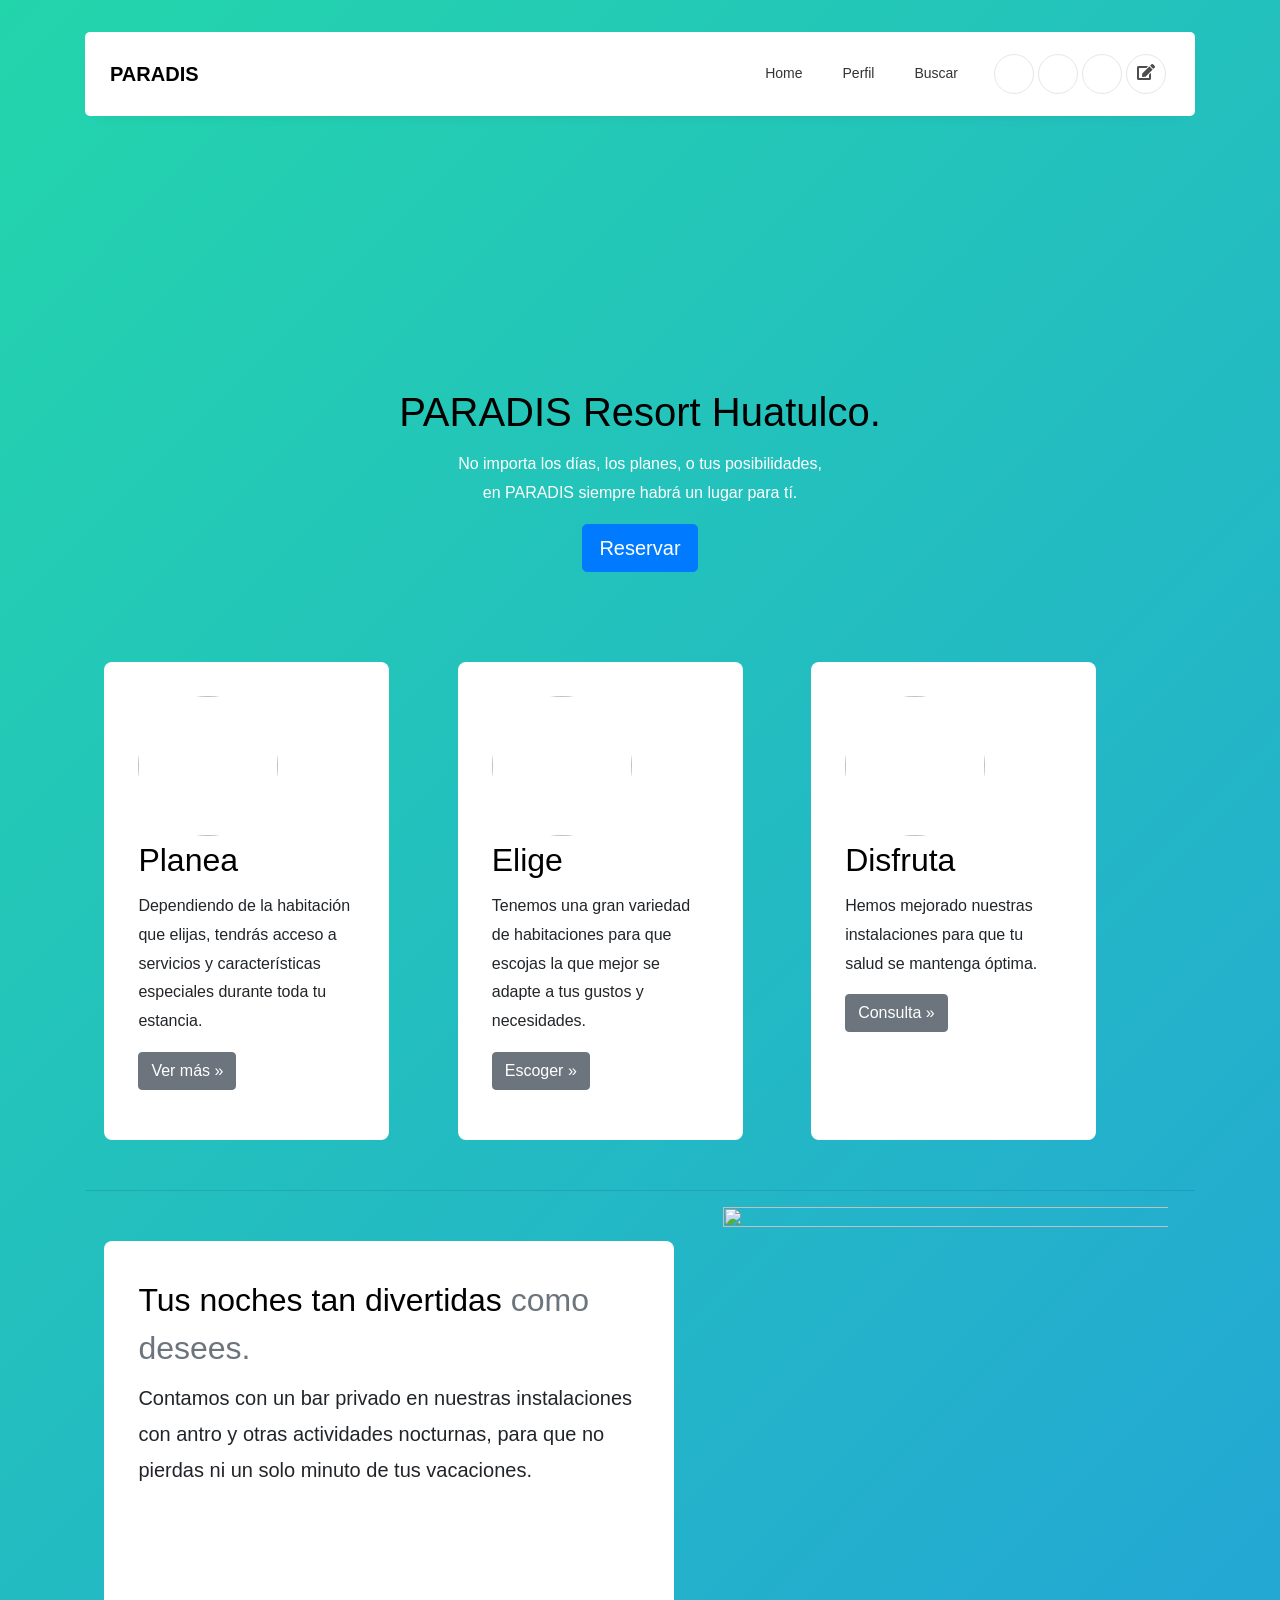
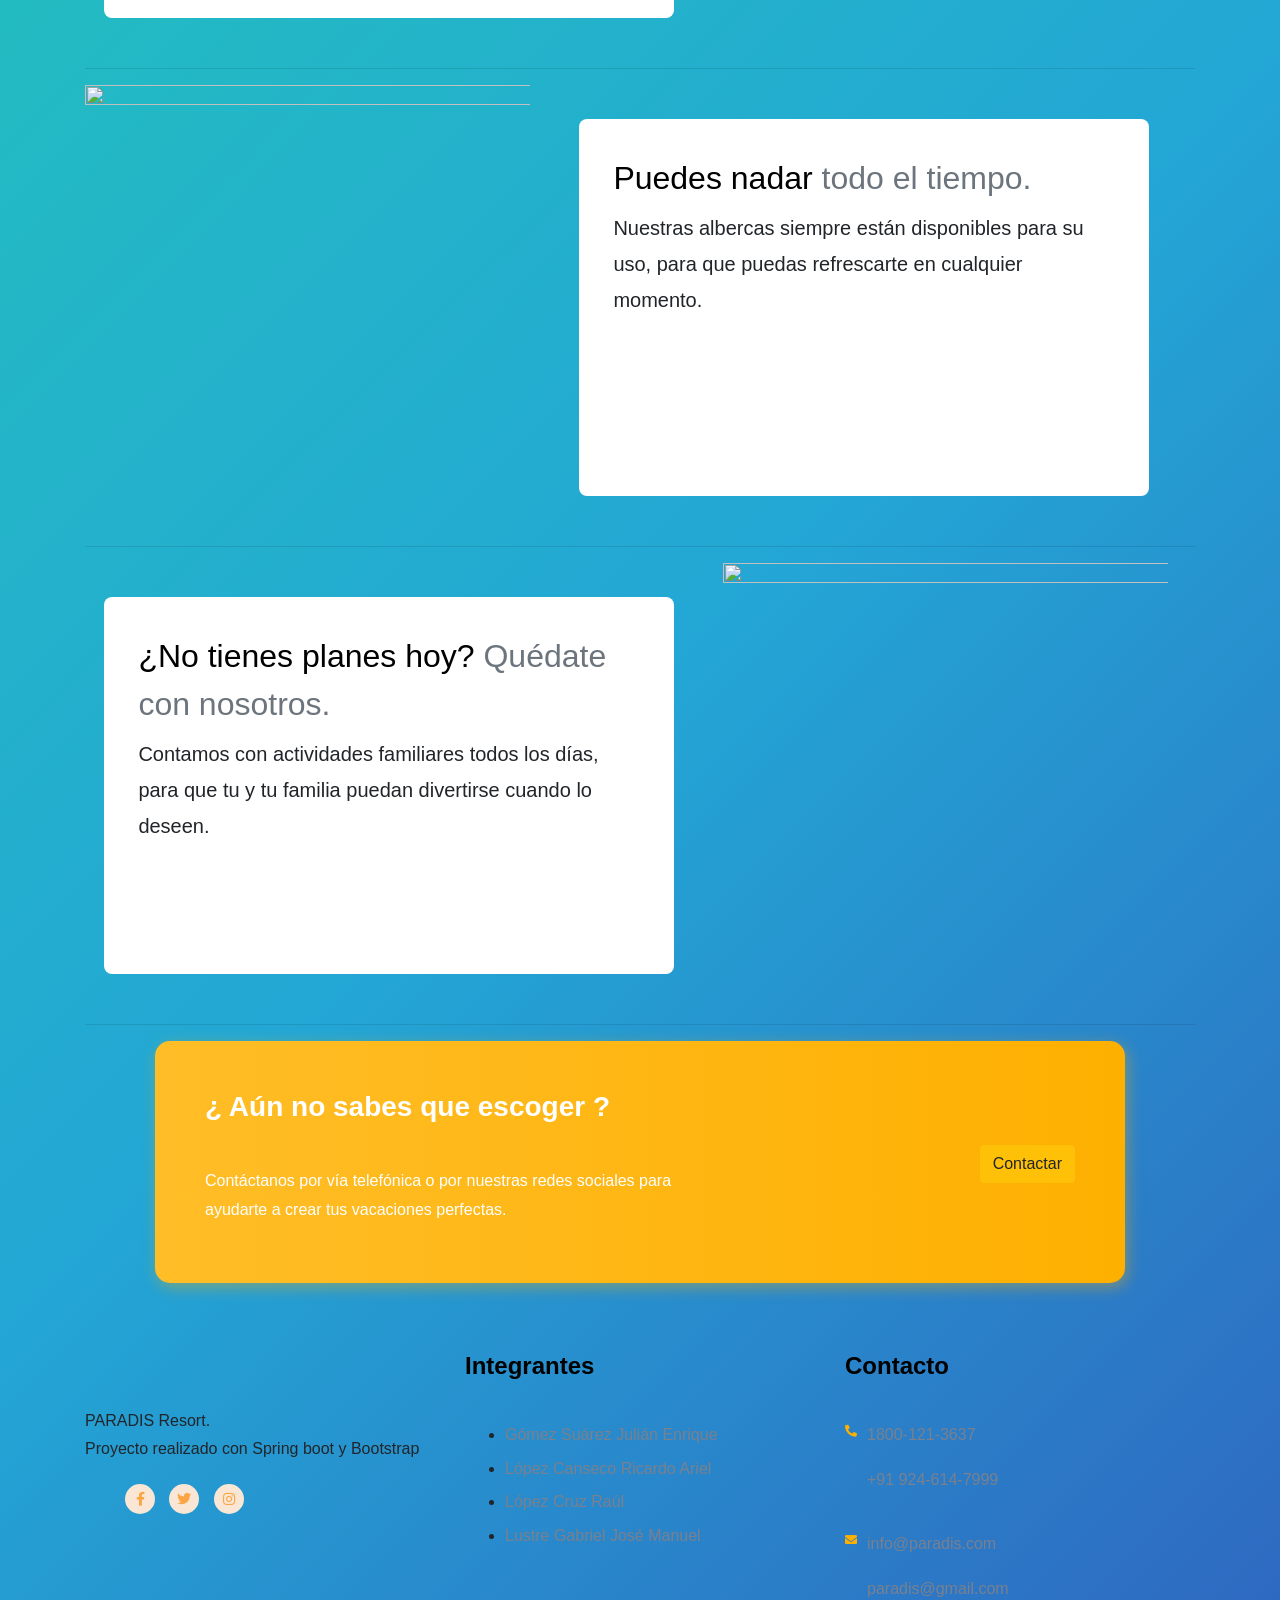
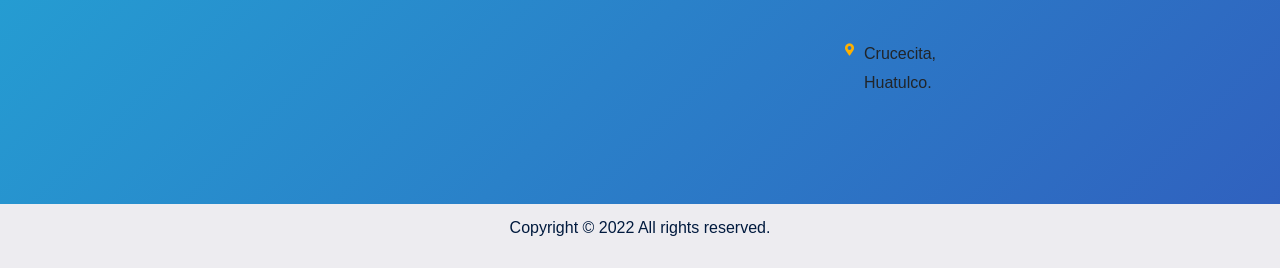
==== commit 0226fb64: "Navbar's en los html" ====
--- a/src/main/resources/templates/index.html
+++ b/src/main/resources/templates/index.html
@@ -189,7 +189,7 @@
 					<div class="row align-items-center">
 					  <div class="col-lg-7">
 						<div class="cta_content">
-						  <h3>Aún no sabes que escoger ?</h3>
+						  <h3>¿ Aún no sabes que escoger ?</h3>
 						  <p>
 							Contáctanos por vía telefónica o por nuestras redes
 							sociales para ayudarte a crear tus vacaciones perfectas.
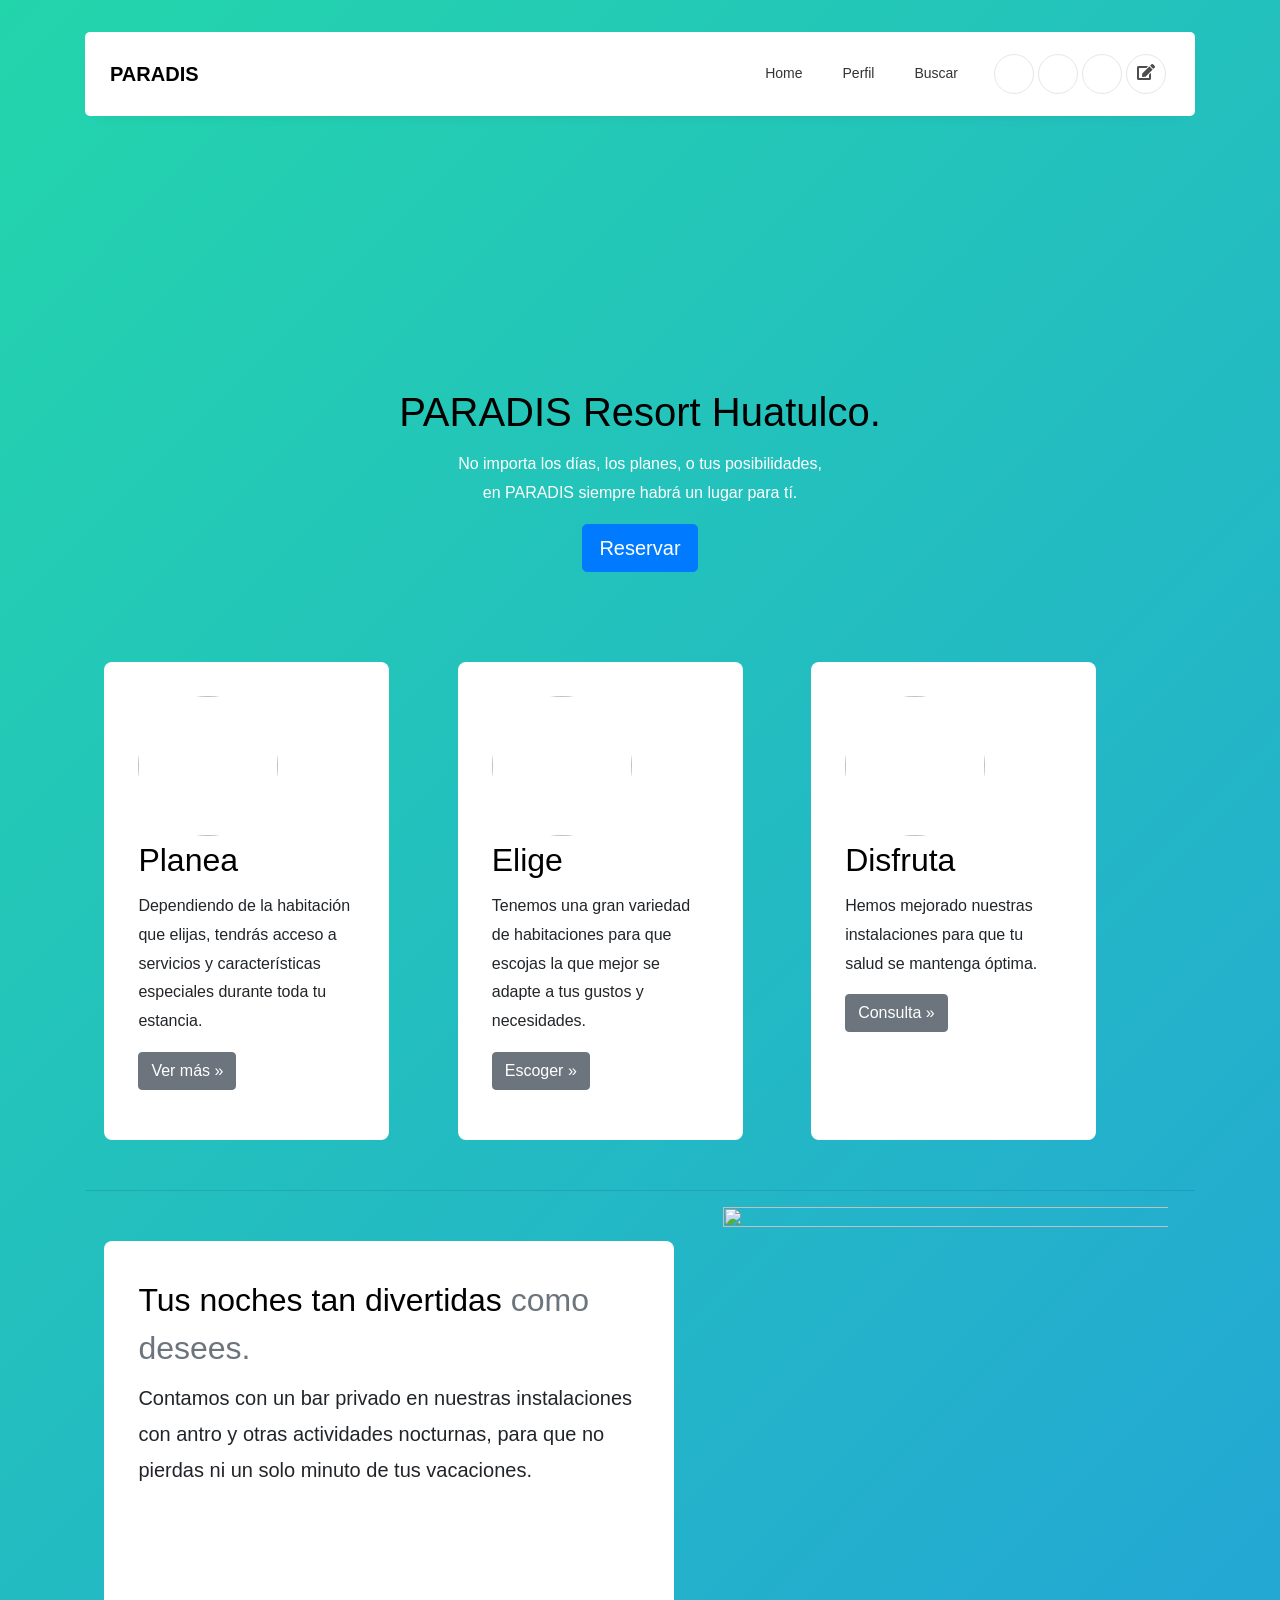
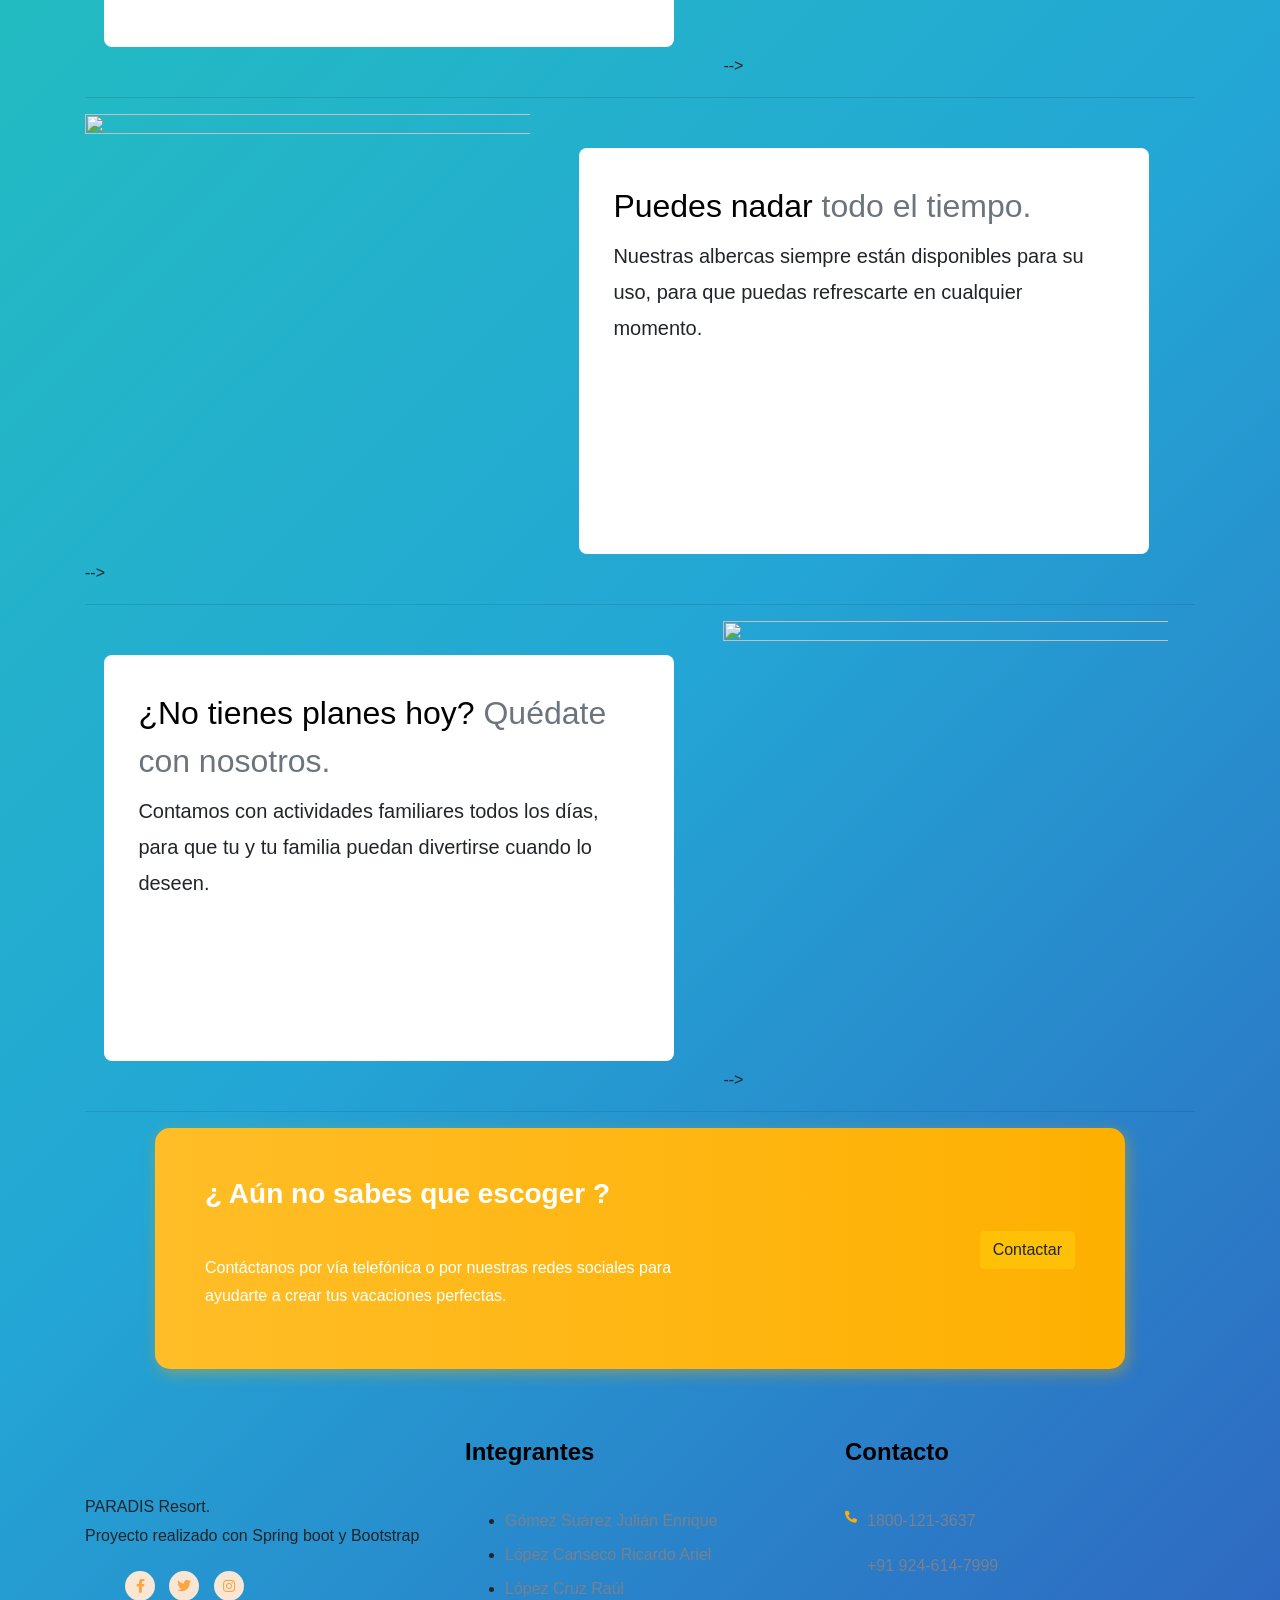
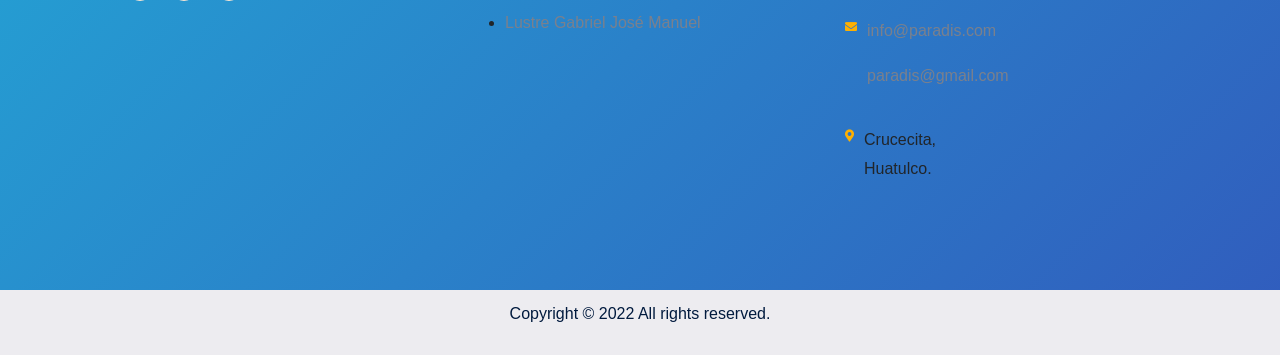
==== commit 660ee133: "Comentar líneas de index.html porque manda error con el tag <rect />" ====
--- a/src/main/resources/templates/index.html
+++ b/src/main/resources/templates/index.html
@@ -85,7 +85,9 @@
 					<img class="bd-placeholder-img rounded-circle" width="140" height="140"
 						src="https://cdn.pixabay.com/photo/2015/07/17/22/43/student-849822_960_720.jpg" focusable="false">
 						<title>Placeholder</title>
-						<rect width="100%" height="100%" fill="#777" />
+					<!--
+					<rect width="100%" height="100%" fill="#777" />
+					-->
         </img>
 
 					<h2>Planea</h2>
@@ -97,7 +99,9 @@
 					<img class="bd-placeholder-img rounded-circle" width="140" height="140"
 						src="https://cdn.pixabay.com/photo/2016/08/26/15/06/home-1622401_960_720.jpg" focusable="false">
 						<title>Placeholder</title>
-						<rect width="100%" height="100%" fill="#777" />
+					<!--
+                <rect width="100%" height="100%" fill="#777" />
+                -->
         </img>
 
 					<h2>Elige</h2>
@@ -109,7 +113,9 @@
 					<img class="bd-placeholder-img rounded-circle" width="140" height="140"
 						src="https://cdn.pixabay.com/photo/2020/07/20/12/08/couple-5422795_960_720.jpg" focusable="false">
 						<title>Placeholder</title>
-						<rect width="100%" height="100%" fill="#777" />
+					<!--
+                <rect width="100%" height="100%" fill="#777" />
+                -->
         </img>
 
 					<h2>Disfruta</h2>
@@ -132,7 +138,9 @@
 				<div class="col-md-5">
 					<img class="bd-placeholder-img bd-placeholder-img-lg featurette-image img-fluid mx-auto" width="500"
 						height="500" src="https://cdn.pixabay.com/photo/2018/03/03/03/22/alcohol-3194824_960_720.jpg"
-						<rect width="100%" height="100%" fill="#eee" />
+					<!--
+                <rect width="100%" height="100%" fill="#eee" />
+                -->
         </img>
 
 				</div>
@@ -149,7 +157,9 @@
 				<div class="col-md-5 order-md-1">
 					<img class="bd-placeholder-img bd-placeholder-img-lg featurette-image img-fluid mx-auto" width="500"
 						height="500" src="https://cdn.pixabay.com/photo/2019/12/28/19/44/house-4725577_960_720.jpg"
-						<rect width="100%" height="100%" fill="#eee" />
+					<!--
+					<rect width="100%" height="100%" fill="#eee" />
+					-->
         </img>
 
 				</div>
@@ -166,8 +176,10 @@
 				<div class="col-md-5">
 					<img class="bd-placeholder-img bd-placeholder-img-lg featurette-image img-fluid mx-auto" width="500"
 						height="500" src="https://cdn.pixabay.com/photo/2013/02/02/14/01/volleyball-77384_960_720.jpg"
-						<rect width="100%" height="100%" fill="#eee" />
-        </img>
+					<!--
+					<rect width="100%" height="100%" fill="#eee" />
+					-->
+					</img>
 
 				</div>
 			</div>
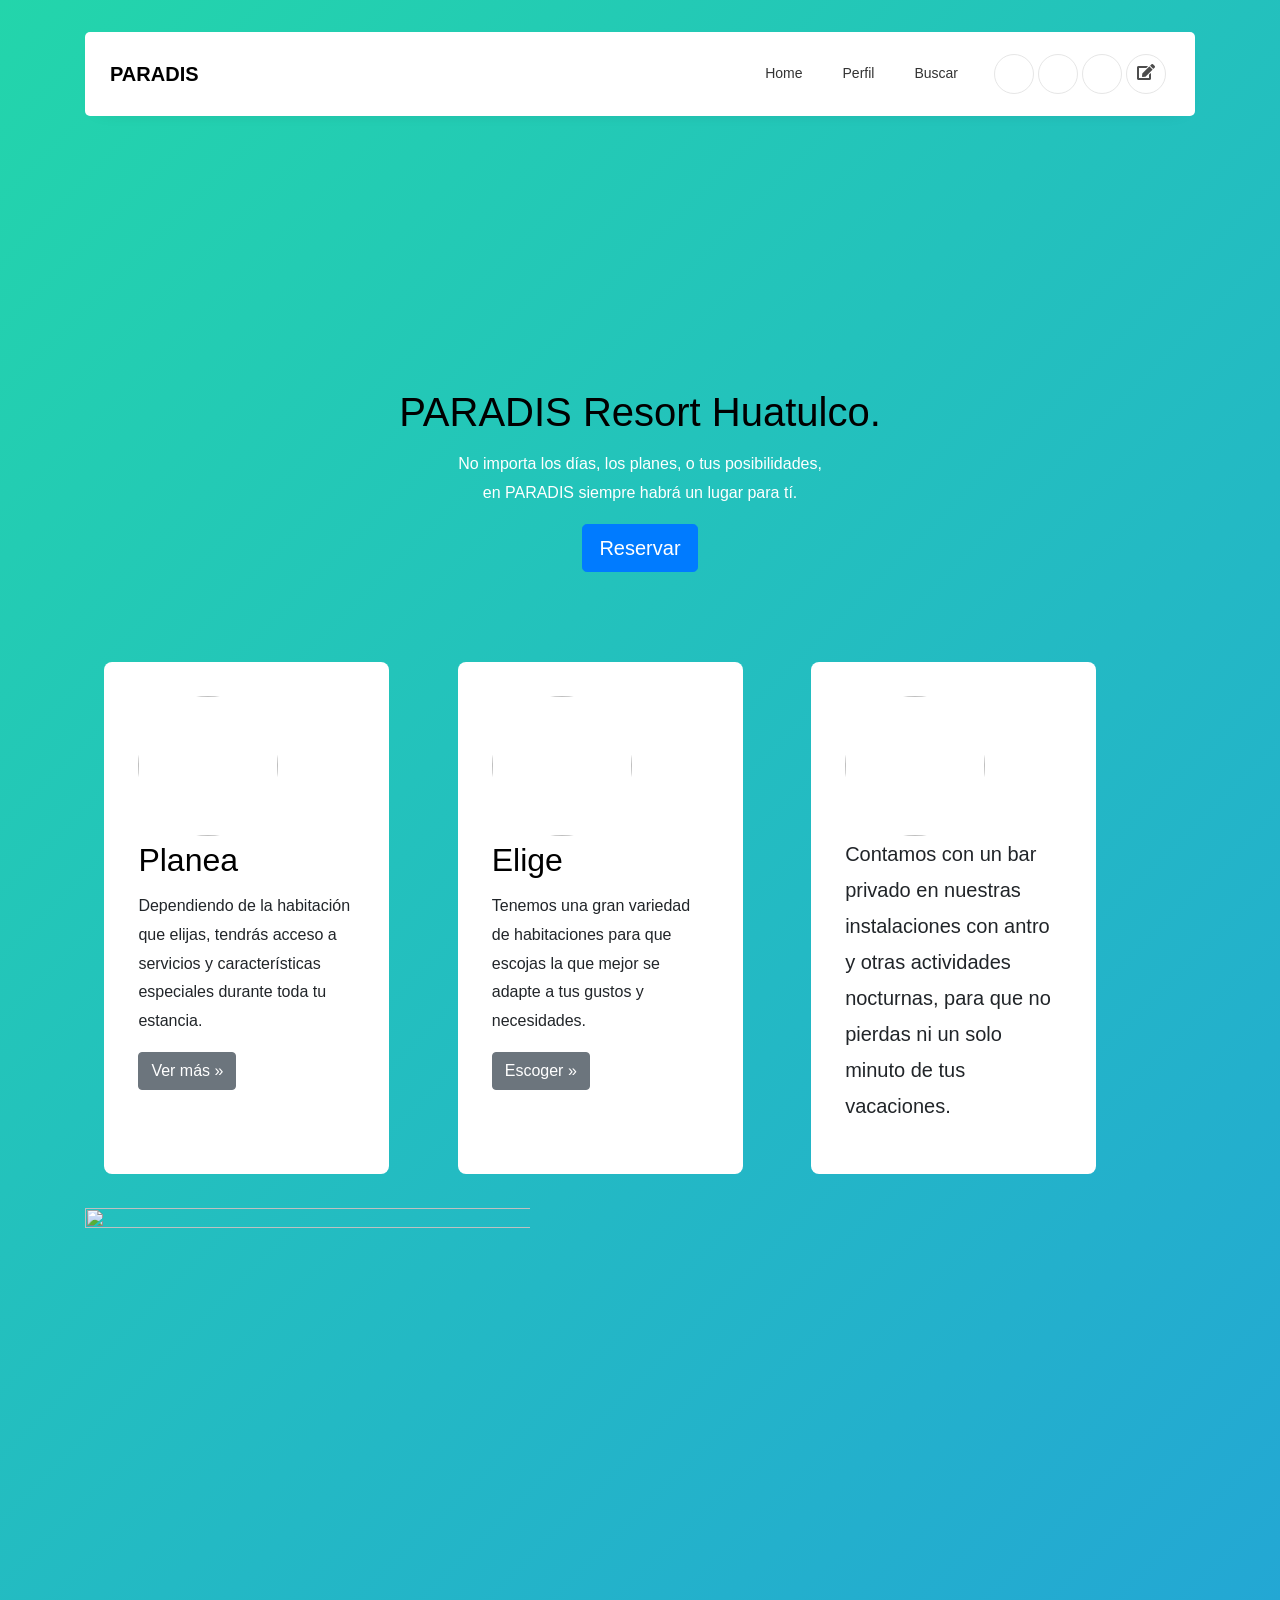
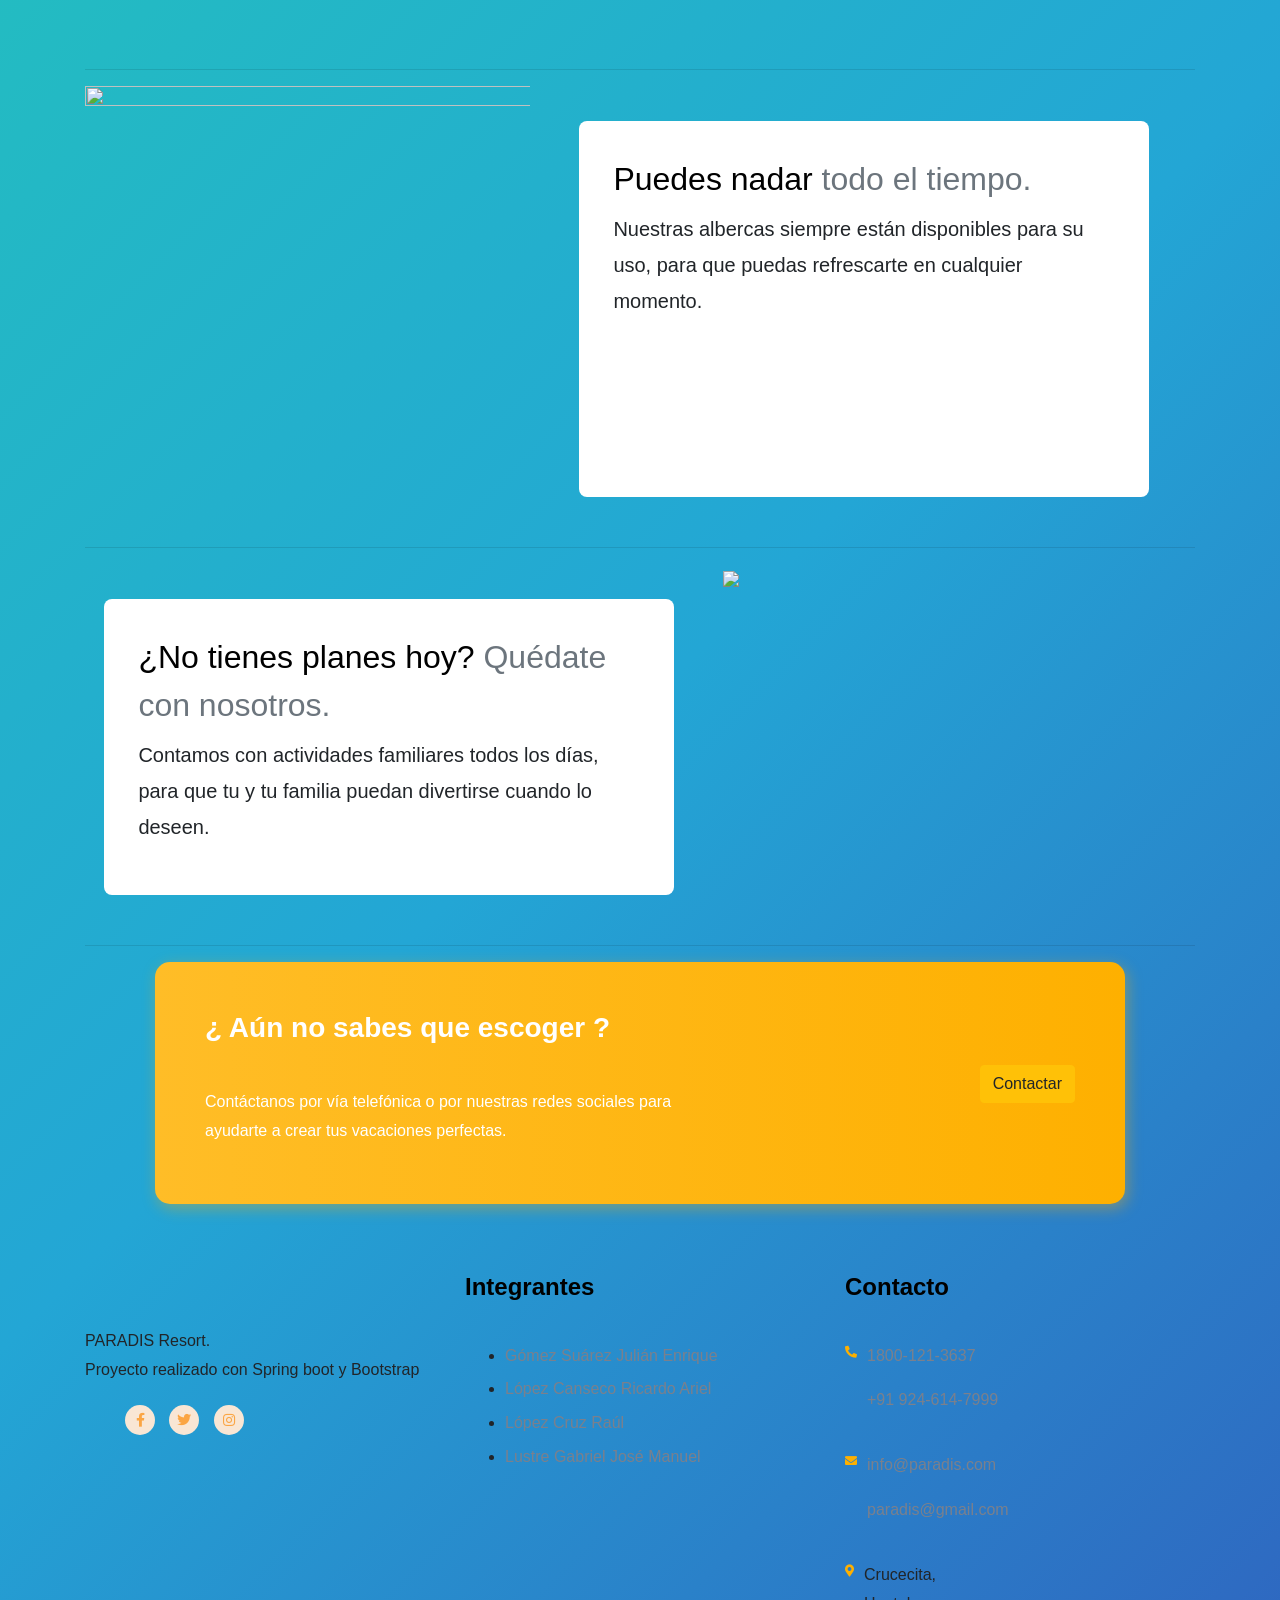
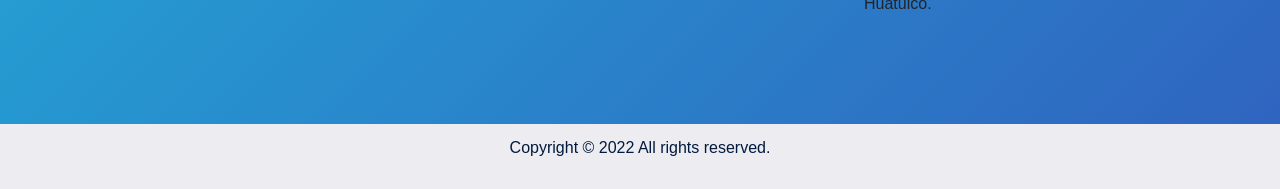
==== commit b823499e: "Index" ====
--- a/src/main/resources/templates/index.html
+++ b/src/main/resources/templates/index.html
@@ -57,12 +57,12 @@
 			
 			<div class="carousel-inner ">
 				<div class="carousel-item active">
-					<img src="https://cdn.pixabay.com/photo/2021/08/02/16/22/beach-6517214_960_720.jpg" alt="">
+					<img class="img-fluid" src="https://media.cntraveler.com/photos/570ebacbcb29966f17c514a1/master/w_1200,c_limit/hot-list-46--andBeyond-Benguerra-Island--cr-courtesy.jpg" alt="">
 					
 
 					<div class="container">
 						<div class="carousel-caption text-start">
-							<h1>PARADIS Resort Huatulco.</h1>
+							<h1 >PARADIS Resort Huatulco.</h1>
 							<p>No importa los días, los planes, o tus posibilidades, <br>
                 en PARADIS siempre habrá un lugar para tí.</p>
 							<p><a class="btn btn-lg btn-primary" href="#">Reservar</a></p>
@@ -85,9 +85,7 @@
 					<img class="bd-placeholder-img rounded-circle" width="140" height="140"
 						src="https://cdn.pixabay.com/photo/2015/07/17/22/43/student-849822_960_720.jpg" focusable="false">
 						<title>Placeholder</title>
-					<!--
-					<rect width="100%" height="100%" fill="#777" />
-					-->
+
         </img>
 
 					<h2>Planea</h2>
@@ -99,9 +97,7 @@
 					<img class="bd-placeholder-img rounded-circle" width="140" height="140"
 						src="https://cdn.pixabay.com/photo/2016/08/26/15/06/home-1622401_960_720.jpg" focusable="false">
 						<title>Placeholder</title>
-					<!--
-                <rect width="100%" height="100%" fill="#777" />
-                -->
+
         </img>
 
 					<h2>Elige</h2>
@@ -113,34 +109,13 @@
 					<img class="bd-placeholder-img rounded-circle" width="140" height="140"
 						src="https://cdn.pixabay.com/photo/2020/07/20/12/08/couple-5422795_960_720.jpg" focusable="false">
 						<title>Placeholder</title>
-					<!--
-                <rect width="100%" height="100%" fill="#777" />
-                -->
-        </img>
-
-					<h2>Disfruta</h2>
-					<p>Hemos mejorado nuestras instalaciones para que tu salud se mantenga óptima.</p>
-					<p><a class="btn btn-secondary" href="#">Consulta &raquo;</a></p>
-				</div><!-- /.col-lg-4 -->
-			</div><!-- /.row -->
-
-
-			<!-- START THE FEATURETTES -->
-
-			<hr class="featurette-divider">
-
-			<div class="row featurette">
-				<div class="col-md-6 emp-container">
-					<h2 class="featurette-heading">Tus noches tan divertidas <span class="text-muted">como desees.</span></h2>
 					<p class="lead">Contamos con un bar privado en nuestras instalaciones con antro y otras
             actividades nocturnas, para que no pierdas ni un solo minuto de tus vacaciones.</p>
 				</div>
 				<div class="col-md-5">
 					<img class="bd-placeholder-img bd-placeholder-img-lg featurette-image img-fluid mx-auto" width="500"
 						height="500" src="https://cdn.pixabay.com/photo/2018/03/03/03/22/alcohol-3194824_960_720.jpg"
-					<!--
-                <rect width="100%" height="100%" fill="#eee" />
-                -->
+
         </img>
 
 				</div>
@@ -157,9 +132,7 @@
 				<div class="col-md-5 order-md-1">
 					<img class="bd-placeholder-img bd-placeholder-img-lg featurette-image img-fluid mx-auto" width="500"
 						height="500" src="https://cdn.pixabay.com/photo/2019/12/28/19/44/house-4725577_960_720.jpg"
-					<!--
-					<rect width="100%" height="100%" fill="#eee" />
-					-->
+
         </img>
 
 				</div>
@@ -174,11 +147,8 @@
             tu y tu familia puedan divertirse cuando lo deseen.</p>
 				</div>
 				<div class="col-md-5">
-					<img class="bd-placeholder-img bd-placeholder-img-lg featurette-image img-fluid mx-auto" width="500"
-						height="500" src="https://cdn.pixabay.com/photo/2013/02/02/14/01/volleyball-77384_960_720.jpg"
-					<!--
-					<rect width="100%" height="100%" fill="#eee" />
-					-->
+					<img class="bd-placeholder-img bd-placeholder-img-lg featurette-image img-fluid mx-auto"  src="https://cdn.pixabay.com/photo/2013/02/02/14/01/volleyball-77384_960_720.jpg"
+
 					</img>
 
 				</div>
